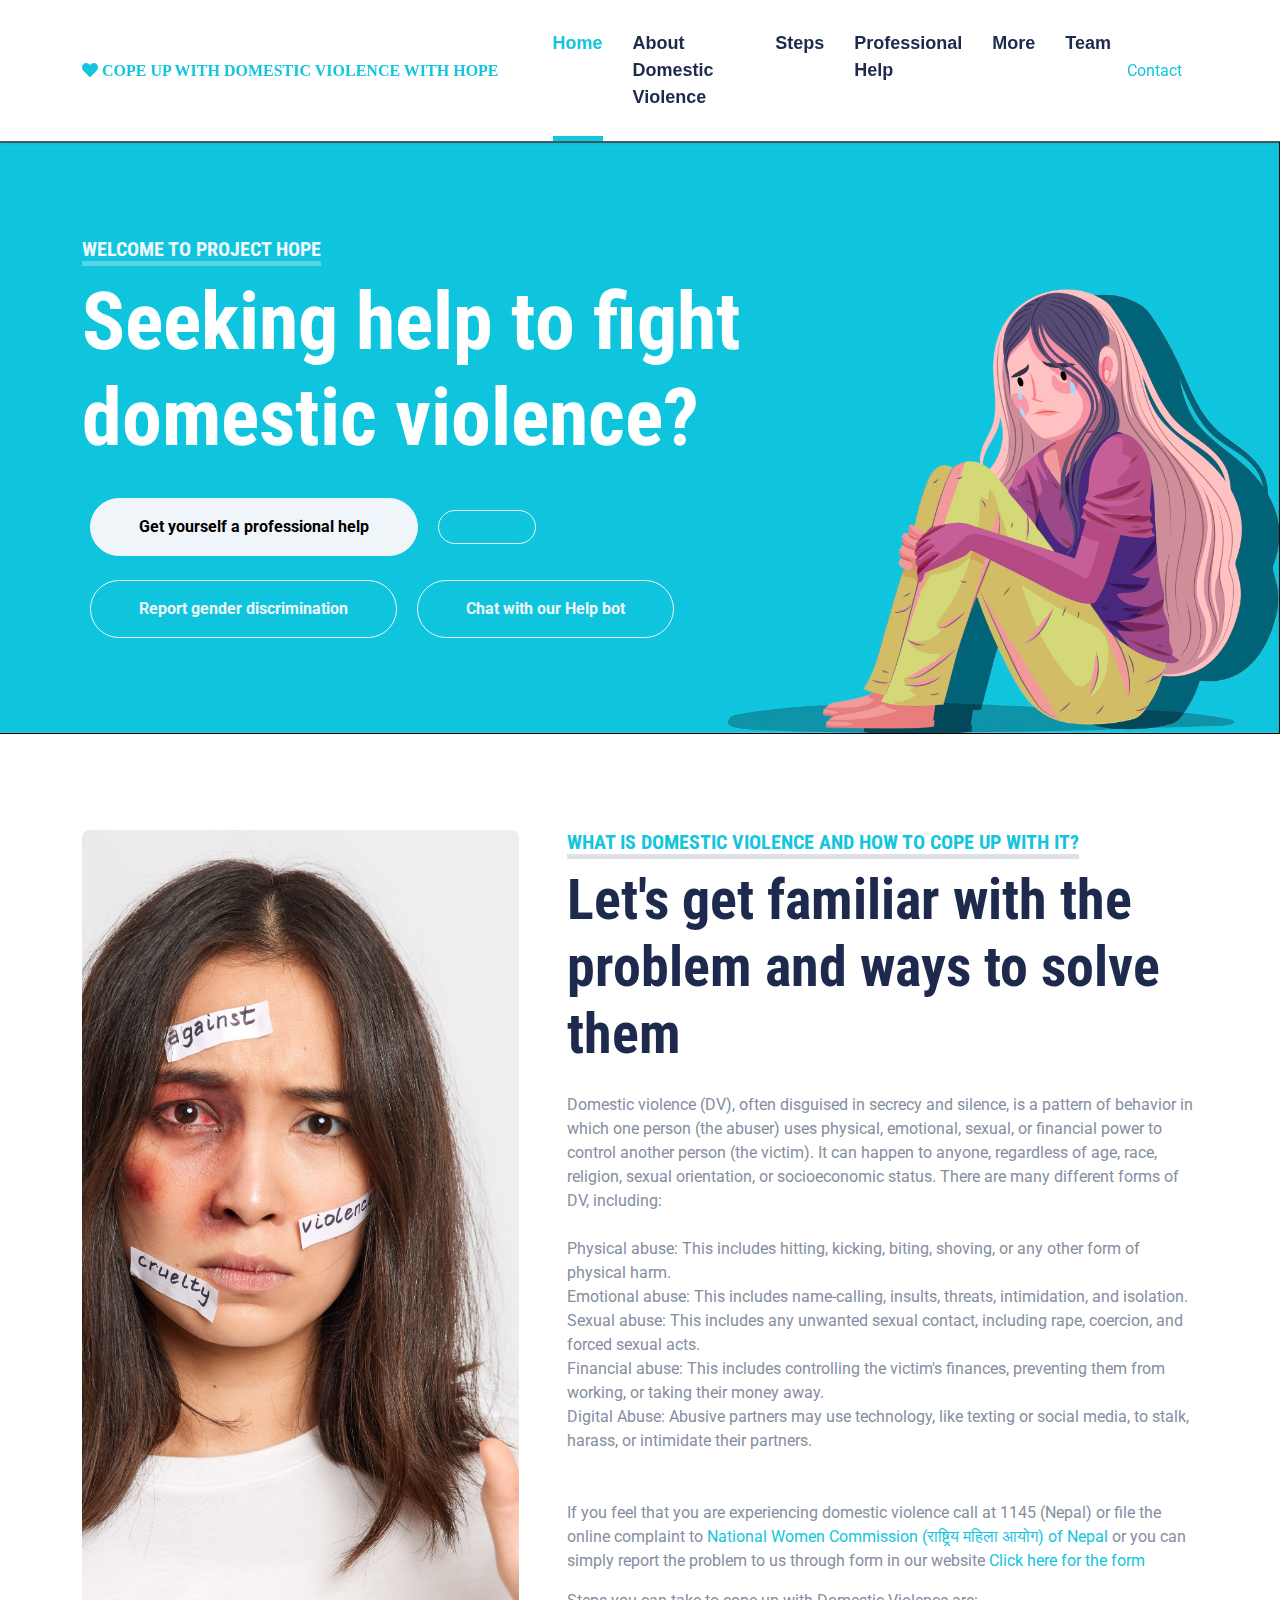
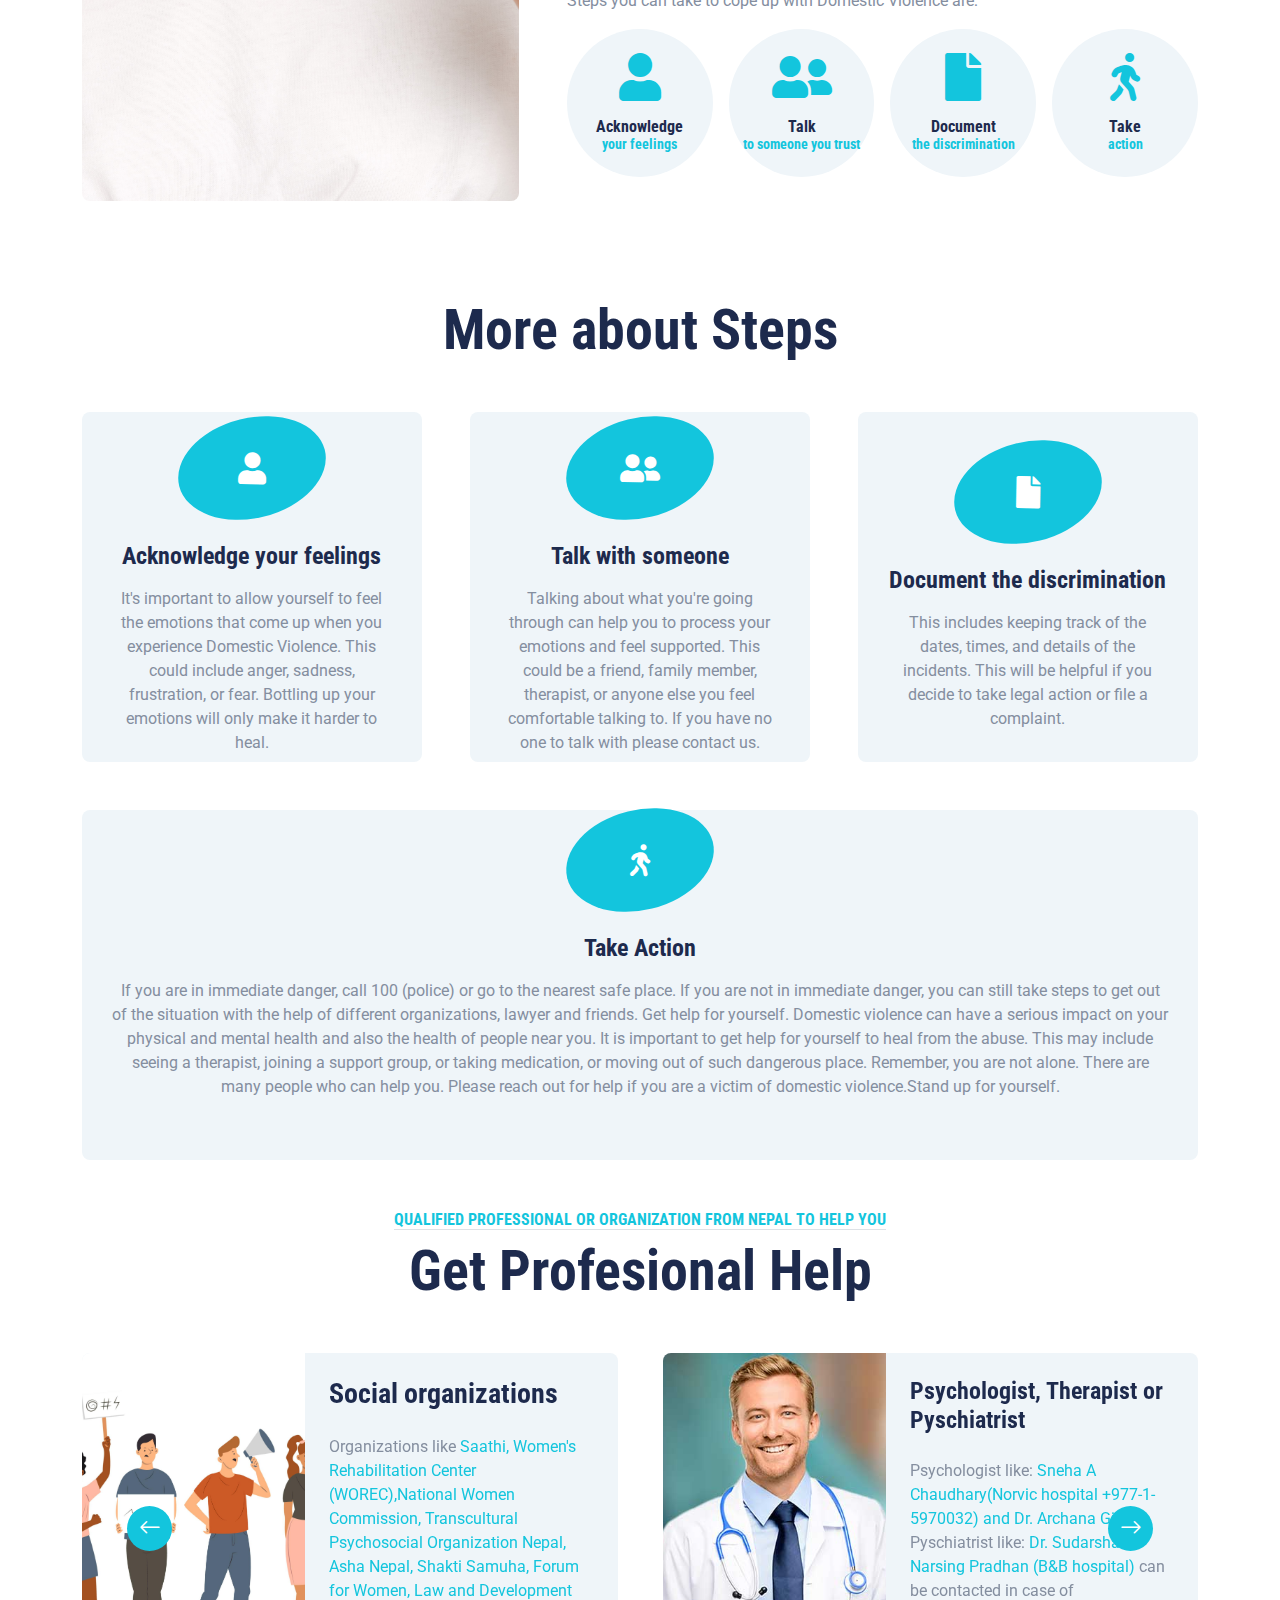
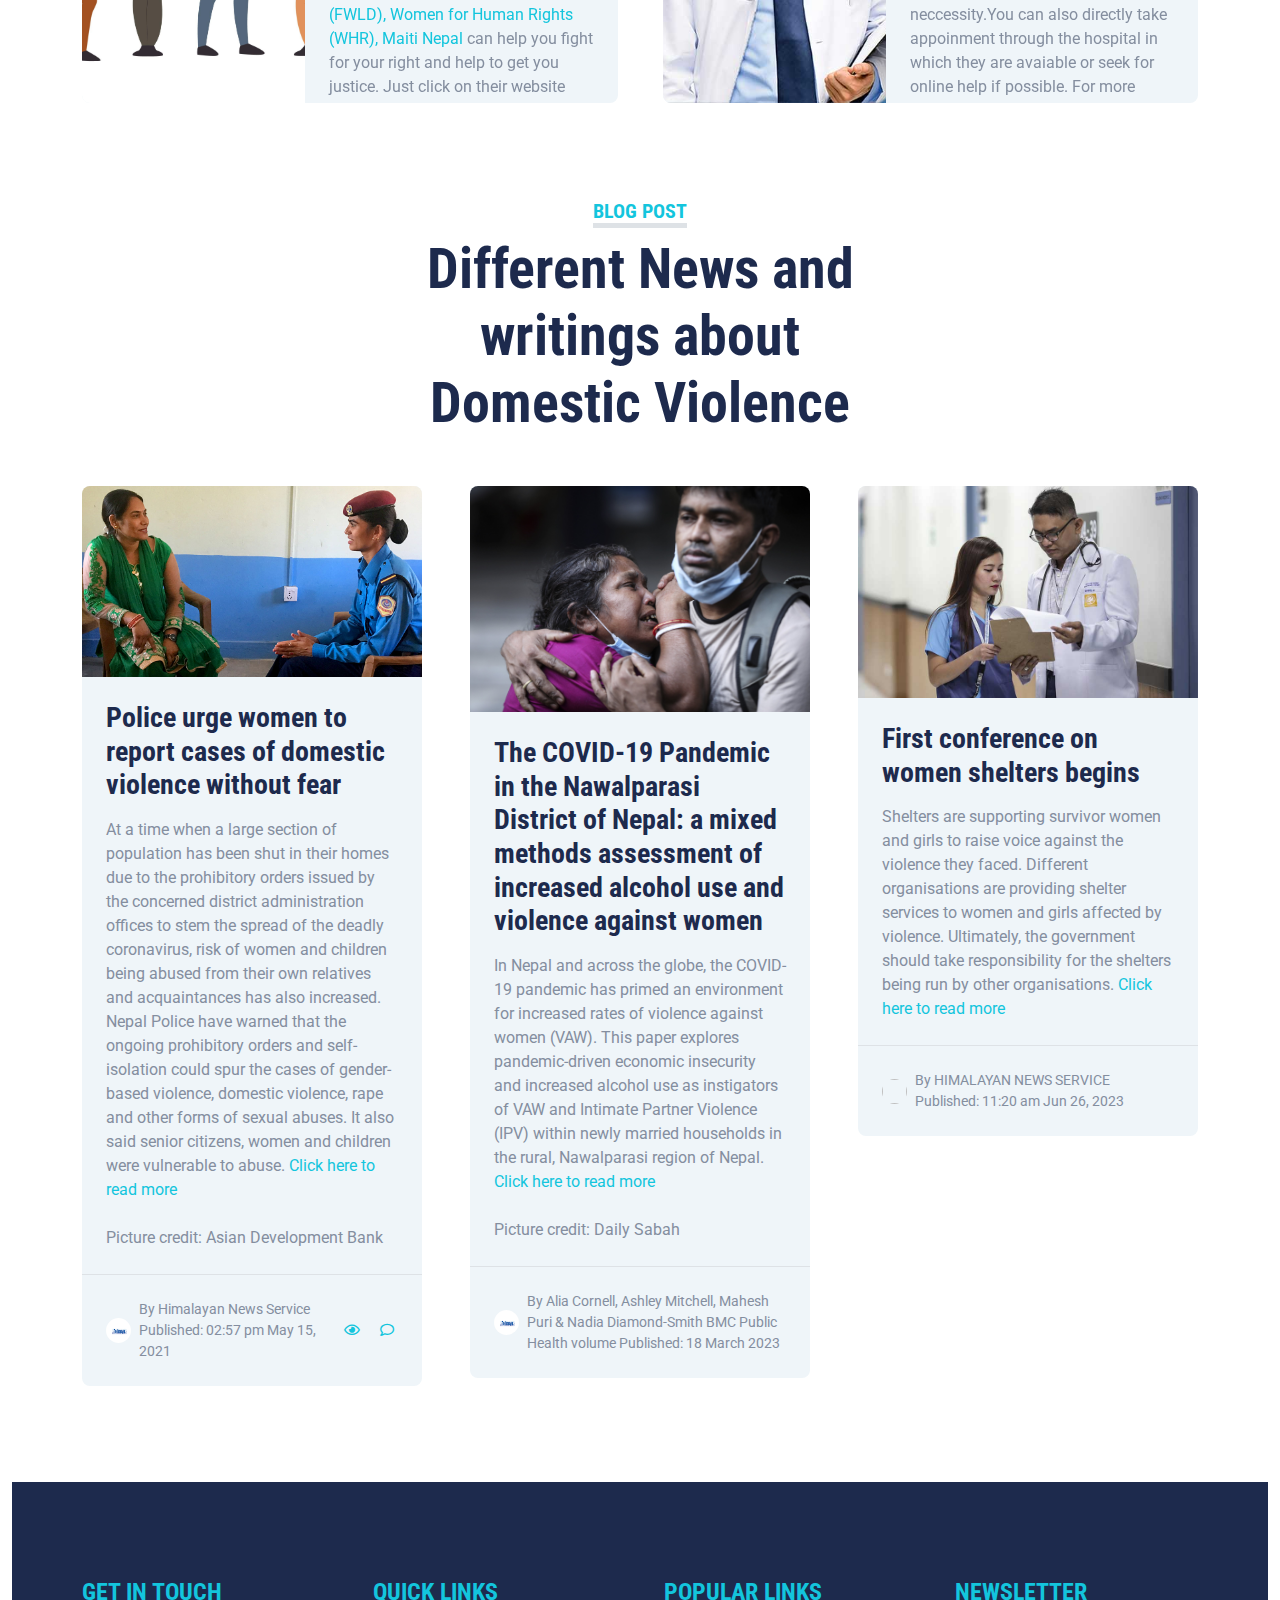
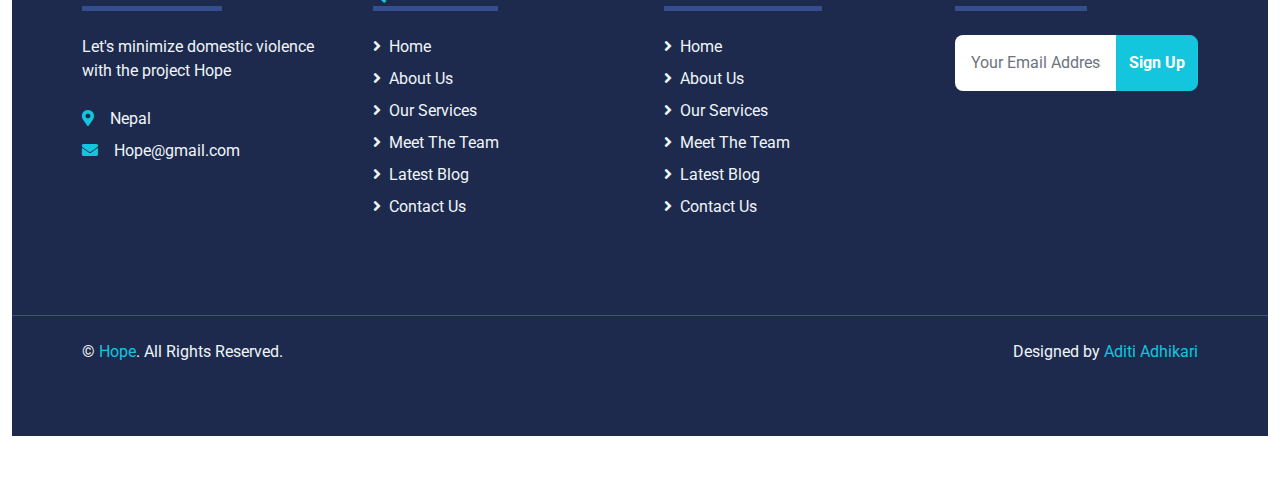
==== index.html @ 217cd5f8 "added" ====
<!DOCTYPE html>
<html lang="en">

<head>
    <meta charset="utf-8">
    <title>Hope Domestic Violence</title>
    <meta content="width=device-width, initial-scale=1.0" name="viewport">
    <meta content="Free HTML Templates" name="keywords">
    <meta content="Free HTML Templates" name="description">

    <!-- Favicon -->
    <link href="img/favicon.ico" rel="icon">

    <!-- Google Web Fonts -->
    <link rel="preconnect" href="https://fonts.gstatic.com">
    <link href="https://fonts.googleapis.com/css2?family=Roboto+Condensed:wght@400;700&family=Roboto:wght@400;700&display=swap" rel="stylesheet">  

    <!-- Icon Font Stylesheet -->
    <link href="https://cdnjs.cloudflare.com/ajax/libs/font-awesome/5.15.0/css/all.min.css" rel="stylesheet">
    <link href="https://cdn.jsdelivr.net/npm/bootstrap-icons@1.4.1/font/bootstrap-icons.css" rel="stylesheet">

    <!-- Libraries Stylesheet -->
    <link href="lib/owlcarousel/assets/owl.carousel.min.css" rel="stylesheet">
    <link href="lib/tempusdominus/css/tempusdominus-bootstrap-4.min.css" rel="stylesheet" />

    <!-- Customized Bootstrap Stylesheet -->
    <link href="css/bootstrap.min.css" rel="stylesheet">

    <!-- Template Stylesheet -->
    <link href="css/style.css" rel="stylesheet">
    
      
       
      
</head>

<body>
    <!-- Topbar Start -->
   
       
    <!-- Topbar End -->


    <!-- Navbar Start -->
    <div class="container-fluid sticky-top bg-white shadow-sm">
        <div class="container">
            <nav class="navbar navbar-expand-lg bg-white navbar-light py-3 py-lg-0">
                <a href="index.html" class="navbar-brand">
                    <h6 class="m-0 text-uppercase text-primary"><i class="fa fa-heart me-2">  Cope up with Domestic Violence with Hope</i></h6>
                </a>
                <button class="navbar-toggler" type="button" data-bs-toggle="collapse" data-bs-target="#navbarCollapse">
                    <span class="navbar-toggler-icon"></span>
                </button>
                <div class="collapse navbar-collapse" id="navbarCollapse">
                    <div class="navbar-nav ms-auto py-0">
                        <a href="index.html" class="nav-item nav-link active">Home</a>
                        <a href="#aboutdomesticviolence" class="nav-item nav-link">About Domestic Violence</a>
                        <a href="#Steps" class="nav-item nav-link">Steps</a>
                        <a href="#professional" class="nav-item nav-link">Professional Help</a>
                        <a href="#more" class="nav-item nav-link">More</a>
                        <a href="about.html" class="nav-item nav-link">Team</a>
                        </div>
                        <a href="contact.html" class="nav-item nav-link">Contact</a>
                    </div>
                </div>
            </nav>
        </div>
    </div>
    <!-- Navbar End -->


    <!-- Hero Start -->
    <div class="container-fluid bg-primary py-5 mb-5 hero-header" >
        <div class="container py-5">
            <div class="row justify-content-start">
                <div class="col-lg-8 text-center text-lg-start">
                    <h5 class="d-inline-block text-primary text-uppercase border-bottom border-5" style="border-color: rgba(256, 256, 256, .3) !important; color:aliceblue !important;">Welcome To Project Hope</h5>
                    <h1 class="display-1 text-white mb-md-4">Seeking help to fight domestic violence?</h1>
                    <div class="pt-2">
                        <a href="#professional" class="btn btn-light rounded-pill py-md-3 px-md-5 mx-2">Get yourself a professional help</a>
                        <a href="" class="btn btn-outline-light rounded-pill py-md-3 px-md-5 mx-2"></a>
                        <br><br>
                        <a href="https://forms.gle/QvnQqCpWoohM95bc9" class="btn btn-outline-light rounded-pill py-md-3 px-md-5 mx-2">Report gender discrimination  </a>
                        <a href="ai bot/ai.html" class="btn btn-outline-light rounded-pill py-md-3 px-md-5 mx-2"> Chat with our Help bot   </a>
                    </div>
                </div>
            </div>
        </div>
    </div>
    <!-- Hero End -->


    <!-- About Start -->
    <div class="container-fluid py-5" id="aboutdomesticviolence">
        <div class="container">
            <div class="row gx-5">
                <div class="col-lg-5 mb-5 mb-lg-0" style="min-height: 500px;">
                    <div class="position-relative h-100">
                        <img class="position-absolute w-100 h-100 rounded" src="img/about.jpg" style="object-fit: cover;">
                    </div>
                </div>
                <div class="col-lg-7">
                    <div class="mb-4">
                        <h5 class="d-inline-block text-primary text-uppercase border-bottom border-5">What is Domestic Violence and how to cope up with it?</h5>
                        <h1 class="display-4">Let's get familiar with the problem and ways to solve them</h1>
                    </div>
                    <p >
                        
Domestic violence (DV), often disguised in secrecy and silence,  is a pattern of behavior in which one person (the abuser) uses physical, emotional, sexual, or financial power to control another person (the victim). It can happen to anyone, regardless of age, race, religion, sexual orientation, or socioeconomic status.

There are many different forms of DV, including:
<br><br>
Physical abuse: This includes hitting, kicking, biting, shoving, or any other form of physical harm.<br>
Emotional abuse: This includes name-calling, insults, threats, intimidation, and isolation.<br>
Sexual abuse: This includes any unwanted sexual contact, including rape, coercion, and forced sexual acts.<br>
Financial abuse: This includes controlling the victim's finances, preventing them from working, or taking their money away.<br>
Digital Abuse: Abusive partners may use technology, like texting or social media, to stalk, harass, or intimidate their partners.<br>
                       <br><br>
                        If you feel that you are experiencing domestic violence call at 1145 (Nepal) or file the online complaint to <a href="http://nwc.gov.np/en/#:~:text=Online%20Complaint,to%20make%20an%20online%20complaint" >National Women Commission (राष्ट्रिय महिला आयोग) of Nepal</a> or you can simply report the problem to us through form in our website<a href="https://forms.gle/3QvZq2YYpcyQpESq6">  Click here for the form </a></p>
                        Steps you can take to cope up with Domestic Violence are: 
                            <div class="row g-3 pt-3" >
                        <div class="col-sm-3 col-6" >
                            <div class="bg-light text-center rounded-circle py-4">
                                <i class="fa fa-user fa-3x text-primary mb-3" aria-hidden="true"></i>
                                <h6 class="mb-0">Acknowledge <small class="d-block text-primary">your feelings</small></h6>
                            </div>
                        </div>
                        <div class="col-sm-3 col-6">
                            <div class="bg-light text-center rounded-circle py-4">
                                <i class="fa fa-3x fa-user-friends text-primary mb-3" ></i>
                                <h6 class="mb-0">Talk <small class="d-block text-primary"> to someone you trust </small></h6>
                            </div>
                        </div>
                        <div class="col-sm-3 col-6">
                            <div class="bg-light text-center rounded-circle py-4">
                                <i class="fa fa-3x fa-file text-primary mb-3"></i>
                                <h6 class="mb-0">Document <small class="d-block text-primary">the discrimination</small></h6>
                            </div>
                        </div>
                        <div class="col-sm-3 col-6">
                            <div class="bg-light text-center rounded-circle py-4">
                                <i class="fa fa-3x fa-walking text-primary mb-3"></i>
                                <h6 class="mb-0">Take <small class="d-block text-primary">action</small></h6>
                            </div>
                           
                        </div>
                        
                        </div>
                        <br>
                       
                    </div>
                </div>
            </div>
        </div>
    </div>
    <!-- About End -->
    

    <!-- Services Start -->
    <div class="container-fluid py-5" id="Steps">
        <div class="container">
            <div class="text-center mx-auto mb-5" style="max-width: 500px;">
                
                <h1 class="display-4">More about Steps</h1>
            </div>
            <div class="row g-5">
                <div class="col-lg-4 col-md-6">
                    <div class="service-item bg-light rounded d-flex flex-column align-items-center justify-content-center text-center">
                        <div class="service-icon mb-4">
                            <i class="fa fa-2x fa-user text-white"></i>
                        </div>
                        <h4 class="mb-3">Acknowledge your feelings</h4>
                        <p class="m-0"> It's important to allow yourself to feel the emotions that come up when you experience Domestic Violence. This could include anger, sadness, frustration, or fear. Bottling up your emotions will only make it harder to heal.</p>
                        
                            
                        </a>
                    </div>
                </div>
                
                <div class="col-lg-4 col-md-6">
                    <div class="service-item bg-light rounded d-flex flex-column align-items-center justify-content-center text-center">
                        <div class="service-icon mb-4">
                            <i class="fa fa-2x fa-user-friends text-white"></i>
                        </div>
                        <h4 class="mb-3">Talk with someone</h4>
                        <p class="m-0">Talking about what you're going through can help you to process your emotions and feel supported. This could be a friend, family member, therapist, or anyone else you feel comfortable talking to. If you have no one to talk with please contact us. </p>
                        
                        
                    </div>
                </div>
                <div class="col-lg-4 col-md-6">
                    <div class="service-item bg-light rounded d-flex flex-column align-items-center justify-content-center text-center">
                        <div class="service-icon mb-4">
                            <i class="fa fa-2x fa-file text-white"></i>
                        </div>
                        <h4 class="mb-3">Document the discrimination</h4>
                        <p class="m-0">This includes keeping track of the dates, times, and details of the incidents. This will be helpful if you decide to take legal action or file a complaint.</p>
                        
                    </div>
                </div>
                <div class>
                    <div class="service-item bg-light rounded d-flex flex-column align-items-center text-center">
                        <div class="service-icon mb-4">
                            <i class="fa fa-2x fa-walking text-white"></i>
                        </div>
                        <h4 class="mb-3">Take Action</h4>
                        
                        <p class="m-0">If you are in immediate danger, call 100 (police) or go to the nearest safe place. If you are not in immediate danger, you can still take steps to get out of the situation with the help of different organizations, lawyer and friends.
                            Get help for yourself. Domestic violence can have a serious impact on your physical and mental health and also the health of people near you. It is important to get help for yourself to heal from the abuse. This may include seeing a therapist, joining a support group, or taking medication, or moving out of such dangerous place.
                            Remember, you are not alone. There are many people who can help you. Please reach out for help if you are a victim of domestic violence.Stand up for yourself. </p>
                        
                        </a>
                    </div>
                </div>
               
           
        </div>
    </div>
    <!-- Services End -->

    <div class="container-fluid py-5" id="professional">
        <div class="container">
            <div class="text-center mx-auto mb-5" style="max-width: 500px;">
                <h6 class="d-inline-block text-primary text-uppercase border-bottom border-7">Qualified Professional or Organization from Nepal to help you</h6>
                <h1 class="display-4">Get Profesional Help</h1>
            </div>
            <div class="owl-carousel team-carousel position-relative">
                <div class="team-item">
                    <div class="row g-0 bg-light rounded overflow-hidden">
                        <div class="col-12 col-sm-5 h-100">
                            <img class="img-fluid h-100" src="img/team-1.jpg" style="object-fit: cover;">
                        </div>
                        <div class="col-12 col-sm-7 h-100 d-flex flex-column">
                            <div class="mt-auto p-4">
                                <h3>Social organizations</h3>
                                <h6 class="fw-normal fst-italic text-primary mb-4"></h6>
                                <p class="m-0">Organizations like <a href="https://saathi.org.np/">Saathi, </a> <a href="https://www.worecnepal.org/">Women's Rehabilitation Center (WOREC),<a href="http://nwc.gov.np/en/">National Women Commission, </a> </a><a href="http://www.tponepal.org/">Transcultural Psychosocial Organization Nepal, </a><a href="https://www.asha-nepal.org/">Asha Nepal, </a><a href="http://shaktisamuha.org.np/">Shakti Samuha, </a> <a href="https://fwld.org">Forum for Women, Law and Development (FWLD), </a><a href="https://www.instagram.com/bdsnepal_/?hl=en">Women for Human Rights (WHR), </a><a href="https://maitinepal.org/">Maiti Nepal</a> can help you fight for your right and help to get you justice. Just click on their website and reach out for the help</p>
                            </div>
                            
                        </div>
                    </div>
                </div>
                <div class="team-item">
                    <div class="row g-0 bg-light rounded overflow-hidden">
                        <div class="col-12 col-sm-5 h-100">
                            <img class="img-fluid h-100" src="img/team-2.jpg" style="object-fit: cover;">
                        </div>
                        <div class="col-12 col-sm-7 h-100 d-flex flex-column">
                            <div class="mt-auto p-4">
                                <h4>Psychologist, Therapist or Pyschiatrist</h4>
                                <h6 class="fw-normal fst-italic text-primary mb-4"></h6>
                                <p class="m-0"> Psychologist like: <a href="https://www.norvichospital.com/news-and-events/blog/best-psychiatrists-in-kathmandu">Sneha A Chaudhary(Norvic hospital +977-1-5970032) and </a><a href="https://www.linkedin.com/in/pratima-tamrakar-b2069b60/">Dr. Archana Giri</a> <br> Pyschiatrist like: <a href="https://www.bbhospital.com.np/HomeUI/Contact"> Dr. Sudarshan Narsing Pradhan (B&B hospital)</a> can be contacted in case of neccessity.You can also directly take appoinment through the hospital in which they are avaiable or seek for online help if possible. For more details about Therapists and Psychologist visit website:<a href="https://yomanepal.com/therapists-psychologist-and-counselors-in-kathmandu/">Yoma Nepal</a> or <a href="https://www.aashanepal.com/Database">Aasha Nepal</a> </p>                                
                                </div>
                                <div class="d-flex mt-auto border-top p-4">
                            </div>
                        </div>
                    </div>
                </div>
                <div class="team-item">
                    <div class="row g-0 bg-light rounded overflow-hidden">
                        <div class="col-12 col-sm-5 h-100">
                            <img class="img-fluid h-100" src="img/team-3.jpg" style="object-fit: cover;">
                        </div>
                        <div class="col-12 col-sm-7 h-100 d-flex flex-column">
                            <div class="mt-auto p-4">
                                <h3>Lawyers</h3>
                                <h6 class="fw-normal fst-italic text-primary mb-4"></h6>
                                <p class="m-0">Strong lawyers like: <a href="https://www.linkedin.com/in/sumanshakya052006/?originalSubdomain=np"> Suman Shakya, </a><a href="https://www.facebook.com/dinesh.tripathi.923/?show_switched_toast=0&show_invite_to_follow=0&show_switched_tooltip=0&show_podcast_settings=0&show_community_review_changes=0&show_community_rollback=0&show_follower_visibility_disclosure=0">Dinesh Tripathi,</a><a href="https://www.facebook.com/shivani.khanal"> Shivani Khanal</a> or Law students like: <a href="https://www.facebook.com/supriya.shrestha.9210256/?show_switched_toast=0&show_invite_to_follow=0&show_switched_tooltip=0&show_podcast_settings=0&show_community_review_changes=0&show_community_rollback=0&show_follower_visibility_disclosure=0"> Supriya Shrestha or </a> <a href="https://www.facebook.com/groups/1758261200887241/user/100035364469006">Dheeraj Pariya</a> can be contacted. <br>Moreover, you can also ask help from facebook group like:<a href="https://www.facebook.com/groups/1758261200887241">Lawyers Online Nepal for Free Legal Advices</a>, <a href="https://www.facebook.com/groups/legalforumnepal"> Lawyers Nepal ( लयर्स नेपाल ) and</a><a href="https://www.facebook.com/LeadershipForumPokhara"> Leadership Forum Pokhara</a></p>
                            </div>
                            
                        </div>
                    </div>
                </div>
            </div>
        </div>
    </div>
    <!-- Team End -->








    <!-- Blog Start -->
    <div class="container-fluid py-5" id="more">
        <div class="container">
            <div class="text-center mx-auto mb-5" style="max-width: 500px;">
                <h5 class="d-inline-block text-primary text-uppercase border-bottom border-5">Blog Post</h5>
                <h1 class="display-4">Different News and writings about Domestic Violence</h1>
            </div>
            <div class="row g-5">
                <div class="col-xl-4 col-lg-6">
                    <div class="bg-light rounded overflow-hidden">
                        <img class="img-fluid w-100" src="img/blog-1.jpg" alt="">
                        <div class="p-4">
                            <a class="h3 d-block mb-3" href="https://thehimalayantimes.com/nepal/police-urge-women-to-report-cases-of-domestic-violence-without-fear">Police urge women to report cases of domestic violence without fear</a>
                            <p class="m-0">At a time when a large section of population has been shut in their homes due to the prohibitory orders issued by the concerned district administration offices to stem the spread of the deadly coronavirus, risk of women and children being abused from their own relatives and acquaintances has also increased. Nepal Police have warned that the ongoing prohibitory orders and self-isolation could spur the cases of gender-based violence, domestic violence, rape and other forms of sexual abuses. It also said senior citizens, women and children were vulnerable to abuse.<a href="https://thehimalayantimes.com/nepal/police-urge-women-to-report-cases-of-domestic-violence-without-fear"> Click here to read more</a></p>
                       <br>
                            <p class="m-0">Picture credit: Asian Development Bank</p>
                        </div>
                        <div class="d-flex justify-content-between border-top p-4">
                            <div class="d-flex align-items-center">
                                <img class="rounded-circle me-2" src="img/user.jpg" width="25" height="25" alt="">
                                <small>By Himalayan News Service
                                    Published: 02:57 pm May 15, 2021</small>
                            </div>
                            <div class="d-flex align-items-center">
                                <small class="ms-3"><i class="far fa-eye text-primary me-1"></i></small>
                                <small class="ms-3"><i class="far fa-comment text-primary me-1"></i></small>
                            </div>
                        </div>
                    </div>
                </div>
                <div class="col-xl-4 col-lg-6">
                    <div class="bg-light rounded overflow-hidden">
                        <img class="img-fluid w-100" src="img/blog-2.jpg" alt="">
                        <div class="p-4">
                            <a class="h3 d-block mb-3" href="https://bmcpublichealth.biomedcentral.com/articles/10.1186/s12889-023-14997-1">The COVID-19 Pandemic in the Nawalparasi District of Nepal: a mixed methods assessment of increased alcohol use and violence against women</a>
                            <p class="m-0">In Nepal and across the globe, the COVID-19 pandemic has primed an environment for increased rates of violence against women (VAW). This paper explores pandemic-driven economic insecurity and increased alcohol use as instigators of VAW and Intimate Partner Violence (IPV) within newly married households in the rural, Nawalparasi region of Nepal. <a href="https://bmcpublichealth.biomedcentral.com/articles/10.1186/s12889-023-14997-1">Click here to read more</a> <br><br> Picture credit: Daily Sabah</p>
                        </div>
                        <div class="d-flex justify-content-between border-top p-4">
                            <div class="d-flex align-items-center">
                                <img class="rounded-circle me-2" src="img/user.jpg" width="25" height="25" alt="">
                                <small> By Alia Cornell, Ashley Mitchell, Mahesh Puri & Nadia Diamond-Smith BMC Public Health volume Published: 18 March 2023
                                </small>
                            </div>
                            
                        </div>
                    </div>
                </div>
                <div class="col-xl-4 col-lg-6">
                    <div class="bg-light rounded overflow-hidden">
                        <img class="img-fluid w-100" src="img/blog-3.jpg" alt="">
                        <div class="p-4">
                            <a class="h3 d-block mb-3" href="https://thehimalayantimes.com/kathmandu/first-conference-on-women-shelters-begins">First conference on women shelters begins</a>
                            <p class="m-0">Shelters are supporting survivor women and girls to raise voice against the violence they faced. Different organisations are providing shelter services to women and girls affected by violence. Ultimately, the government should take responsibility for the shelters being run by other organisations.<a href="https://thehimalayantimes.com/kathmandu/first-conference-on-women-shelters-begins"> Click here to read more</a></p>
                        </div>
                        <div class="d-flex justify-content-between border-top p-4">
                            <div class="d-flex align-items-center">
                                <img class="rounded-circle me-2"  width="25" height="25" alt="">
                                <small>By HIMALAYAN NEWS SERVICE
                                    Published: 11:20 am Jun 26, 2023</small>
                            </div>
                           
                        </div>
                    </div>
                </div>
            </div>
        </div>
        </div>



   
   


    
    

    <!-- Footer Start -->
    <div class="container-fluid bg-dark text-light mt-5 py-5" >
        <div class="container py-5" style="background-color:7978ff;">
            <div class="row g-5">
                <div class="col-lg-3 col-md-6">
                    <h4 class="d-inline-block text-primary text-uppercase border-bottom border-5 border-secondary mb-4">Get In Touch</h4>
                    <p class="mb-4">Let's minimize domestic violence with the project Hope</p>
                    <p class="mb-2"><i class="fa fa-map-marker-alt text-primary me-3"></i>Nepal</p>
                    <p class="mb-2"><i class="fa fa-envelope text-primary me-3"></i>Hope@gmail.com</p>
                    
                </div>
                <div class="col-lg-3 col-md-6">
                    <h4 class="d-inline-block text-primary text-uppercase border-bottom border-5 border-secondary mb-4">Quick Links</h4>
                    <div class="d-flex flex-column justify-content-start">
                        <a class="text-light mb-2" href="#"><i class="fa fa-angle-right me-2"></i>Home</a>
                        <a class="text-light mb-2" href="#"><i class="fa fa-angle-right me-2"></i>About Us</a>
                        <a class="text-light mb-2" href="#"><i class="fa fa-angle-right me-2"></i>Our Services</a>
                        <a class="text-light mb-2" href="#"><i class="fa fa-angle-right me-2"></i>Meet The Team</a>
                        <a class="text-light mb-2" href="#"><i class="fa fa-angle-right me-2"></i>Latest Blog</a>
                        <a class="text-light" href="#"><i class="fa fa-angle-right me-2"></i>Contact Us</a>
                    </div>
                </div>
                <div class="col-lg-3 col-md-6">
                    <h4 class="d-inline-block text-primary text-uppercase border-bottom border-5 border-secondary mb-4">Popular Links</h4>
                    <div class="d-flex flex-column justify-content-start">
                        <a class="text-light mb-2" href="#"><i class="fa fa-angle-right me-2"></i>Home</a>
                        <a class="text-light mb-2" href="#"><i class="fa fa-angle-right me-2"></i>About Us</a>
                        <a class="text-light mb-2" href="#"><i class="fa fa-angle-right me-2"></i>Our Services</a>
                        <a class="text-light mb-2" href="#"><i class="fa fa-angle-right me-2"></i>Meet The Team</a>
                        <a class="text-light mb-2" href="#"><i class="fa fa-angle-right me-2"></i>Latest Blog</a>
                        <a class="text-light" href="#"><i class="fa fa-angle-right me-2"></i>Contact Us</a>
                    </div>
                </div>
                <div class="col-lg-3 col-md-6" >
                    <h4 class="d-inline-block text-primary text-uppercase border-bottom border-5 border-secondary mb-4">Newsletter</h4>
                    <form action="">
                        <div class="input-group">
                            <input type="text" class="form-control p-3 border-0" placeholder="Your Email Address">
                            <button class="btn btn-primary">Sign Up</button>
                        </div>
                    </form>
                    
                </div>
            </div>
        </div>
    </div>
    <div class="container-fluid bg-dark text-light border-top border-secondary py-4">
        <div class="container"  style="background-color: 7978ff;">
            <div class="row g-5">
                <div class="col-md-6 text-center text-md-start">
                    <p class="mb-md-0">&copy; <a class="text-primary" href="#">Hope</a>. All Rights Reserved.</p>
                </div>
                <div class="col-md-6 text-center text-md-end">
                    <p class="mb-0">Designed by  <a class="text-primary" href="adhikariaditi.com.np">Aditi Adhikari</p>
                </div>
            </div>
        </div>
    </div>
    <!-- Footer End -->


    <!-- Back to Top -->
    <a href="#" class="btn btn-lg btn-primary btn-lg-square back-to-top"><i class="bi bi-arrow-up"></i></a>


    <!-- JavaScript Libraries -->
    <script src="https://code.jquery.com/jquery-3.4.1.min.js"></script>
    <script src="https://cdn.jsdelivr.net/npm/bootstrap@5.0.0/dist/js/bootstrap.bundle.min.js"></script>
    <script src="lib/easing/easing.min.js"></script>
    <script src="lib/waypoints/waypoints.min.js"></script>
    <script src="lib/owlcarousel/owl.carousel.min.js"></script>
    <script src="lib/tempusdominus/js/moment.min.js"></script>
    <script src="lib/tempusdominus/js/moment-timezone.min.js"></script>
    <script src="lib/tempusdominus/js/tempusdominus-bootstrap-4.min.js"></script>

    <!-- Template Javascript -->
    <script src="js/main.js"></script>
</body>

</html>
---- css/style.css ----
/********** Template CSS **********/
:root {
    --primary: #13C5DD;
    --secondary: #354F8E;
    --light: #EFF5F9;
    --dark: #1D2A4D;
}

.btn {
    font-weight: 700;
    transition: .5s;
}

.btn:hover {
    -webkit-box-shadow: 0 8px 6px -6px #555555;
    -moz-box-shadow: 0 8px 6px -6px #555555;
    box-shadow: 0 8px 6px -6px #555555;
}

.btn-primary {
    color: #FFFFFF;
}

.btn-square {
    width: 36px;
    height: 36px;
}


.btn-sm-square {
    width: 28px;
    height: 28px;
}

.btn-lg-square {
    width: 46px;
    height: 46px;
}

.btn-square,
.btn-sm-square,
.btn-lg-square {
    padding-left: 0;
    padding-right: 0;
    text-align: center;
}


.back-to-top {
    position: fixed;
    display: none;
    right: 30px;
    bottom: 0;
    border-radius: 50% 50% 0 0;
    z-index: 99;
}

.navbar-light .navbar-nav .nav-link {
    font-family: 'Jost', sans-serif;
    position: relative;
    margin-left: 30px;
    padding: 30px 0;
    font-size: 18px;
    font-weight: 700;
    color: var(--dark);
    outline: none;
    transition: .5s;
}

.navbar-light .navbar-nav .nav-link:hover,
.navbar-light .navbar-nav .nav-link.active {
    color: var(--primary);
}

@media (min-width: 992px) {
    .navbar-light .navbar-nav .nav-link::before {
        position: absolute;
        content: "";
        width: 0;
        height: 5px;
        bottom: 0;
        left: 50%;
        background: var(--primary);
        transition: .5s;
    }

    .navbar-light .navbar-nav .nav-link:hover::before,
    .navbar-light .navbar-nav .nav-link.active::before {
        width: 100%;
        left: 0;
    }
}

@media (max-width: 991.98px) {
    .navbar-light .navbar-nav .nav-link  {
        margin-left: 0;
        padding: 10px 0;
    }
}

.hero-header {
    background: url(../img/hero.jpg) top right no-repeat;
    background-size: cover;
}

.service-item {
    position: relative;
    height: 350px;
    padding: 0 30px;
    transition: .5s;
}
.service-item1{
    position:center;
    height: 350px;
    padding: 0 30px;
    transition: .5s;
}


.service-item .service-icon {
    width: 150px;
    height: 100px;
    display: flex;
    align-items: center;
    justify-content: center;
    background: var(--primary);
    border-radius: 50%;
    transform: rotate(-14deg);
}

.service-item .service-icon i {
    transform: rotate(15deg);
}

.service-item a.btn {
    position: absolute;
    width: 60px;
    bottom: -48px;
    left: 50%;
    margin-left: -30px;
    opacity: 0;
}

.service-item:hover a.btn {
    bottom: -24px;
    opacity: 1;
}

.price-carousel::after {
    position: absolute;
    content: "";
    width: 100%;
    height: 50%;
    bottom: 0;
    left: 0;
    background: var(--primary);
    border-radius: 8px 8px 50% 50%;
    z-index: -1;
}

.price-carousel .owl-nav {
    margin-top: 35px;
    width: 100%;
    text-align: center;
    display: flex;
    justify-content: center;
}

.price-carousel .owl-nav .owl-prev,
.price-carousel .owl-nav .owl-next{
    position: relative;
    margin: 0 5px;
    width: 45px;
    height: 45px;
    display: flex;
    align-items: center;
    justify-content: center;
    color: var(--primary);
    background: #FFFFFF;
    font-size: 22px;
    border-radius: 45px;
    transition: .5s;
}

.price-carousel .owl-nav .owl-prev:hover,
.price-carousel .owl-nav .owl-next:hover {
    color: var(--dark);
}

@media (min-width: 576px) {
    .team-item .row {
        height: 350px;
    }
}

.team-carousel .owl-nav {
    position: absolute;
    padding: 0 45px;
    width: 100%;
    height: 45px;
    top: calc(50% - 22.5px);
    left: 0;
    display: flex;
    justify-content: space-between;
}

.team-carousel .owl-nav .owl-prev,
.team-carousel .owl-nav .owl-next {
    position: relative;
    width: 45px;
    height: 45px;
    display: flex;
    align-items: center;
    justify-content: center;
    color: #FFFFFF;
    background: var(--primary);
    border-radius: 45px;
    font-size: 22px;
    transition: .5s;
}

.team-carousel .owl-nav .owl-prev:hover,
.team-carousel .owl-nav .owl-next:hover {
    background: var(--dark);
}

.testimonial-carousel .owl-dots {
    margin-top: 15px;
    display: flex;
    align-items: center;
    justify-content: center;
}

.testimonial-carousel .owl-dot {
    position: relative;
    display: inline-block;
    margin: 0 5px;
    width: 20px;
    height: 20px;
    background: var(--light);
    border: 2px solid var(--primary);
    border-radius: 20px;
    transition: .5s;
}

.testimonial-carousel .owl-dot.active {
    width: 40px;
    height: 40px;
    background: var(--primary);
}

.testimonial-carousel .owl-item img {
    width: 150px;
    height: 150px;
}
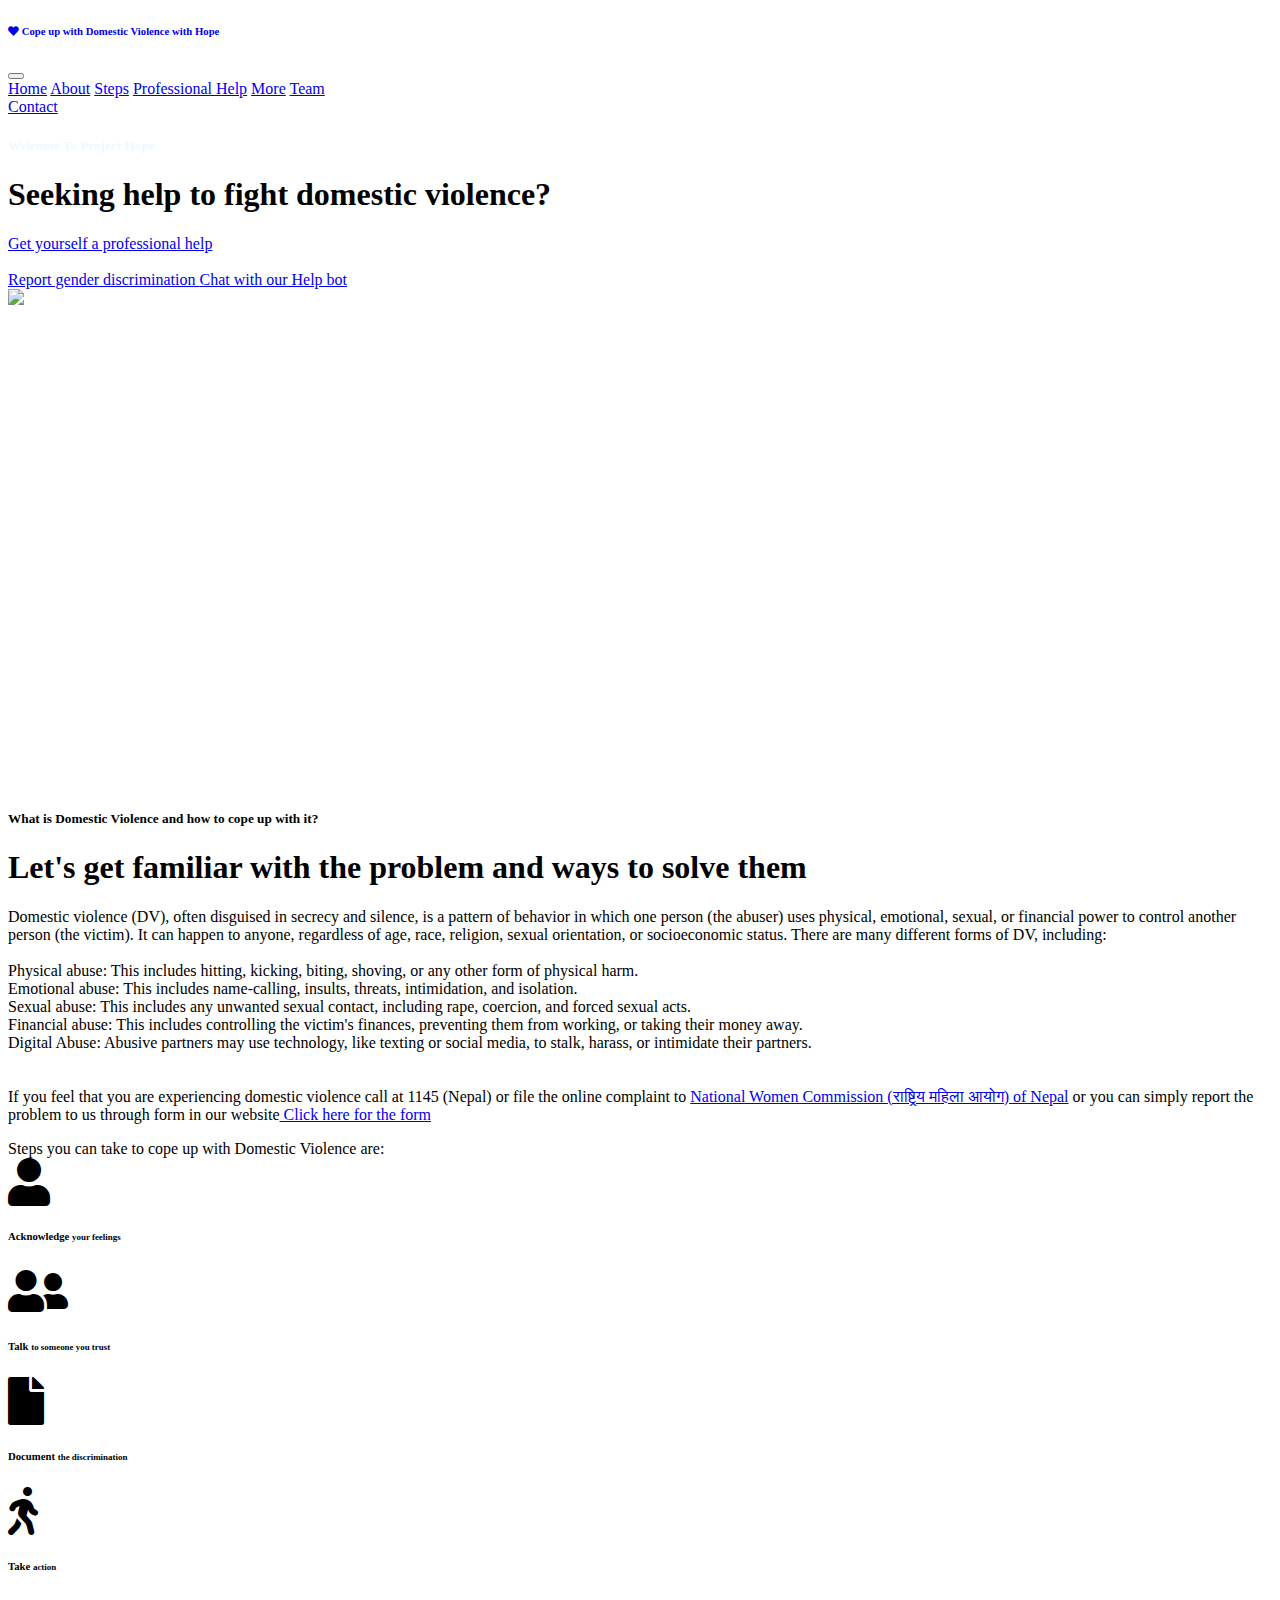
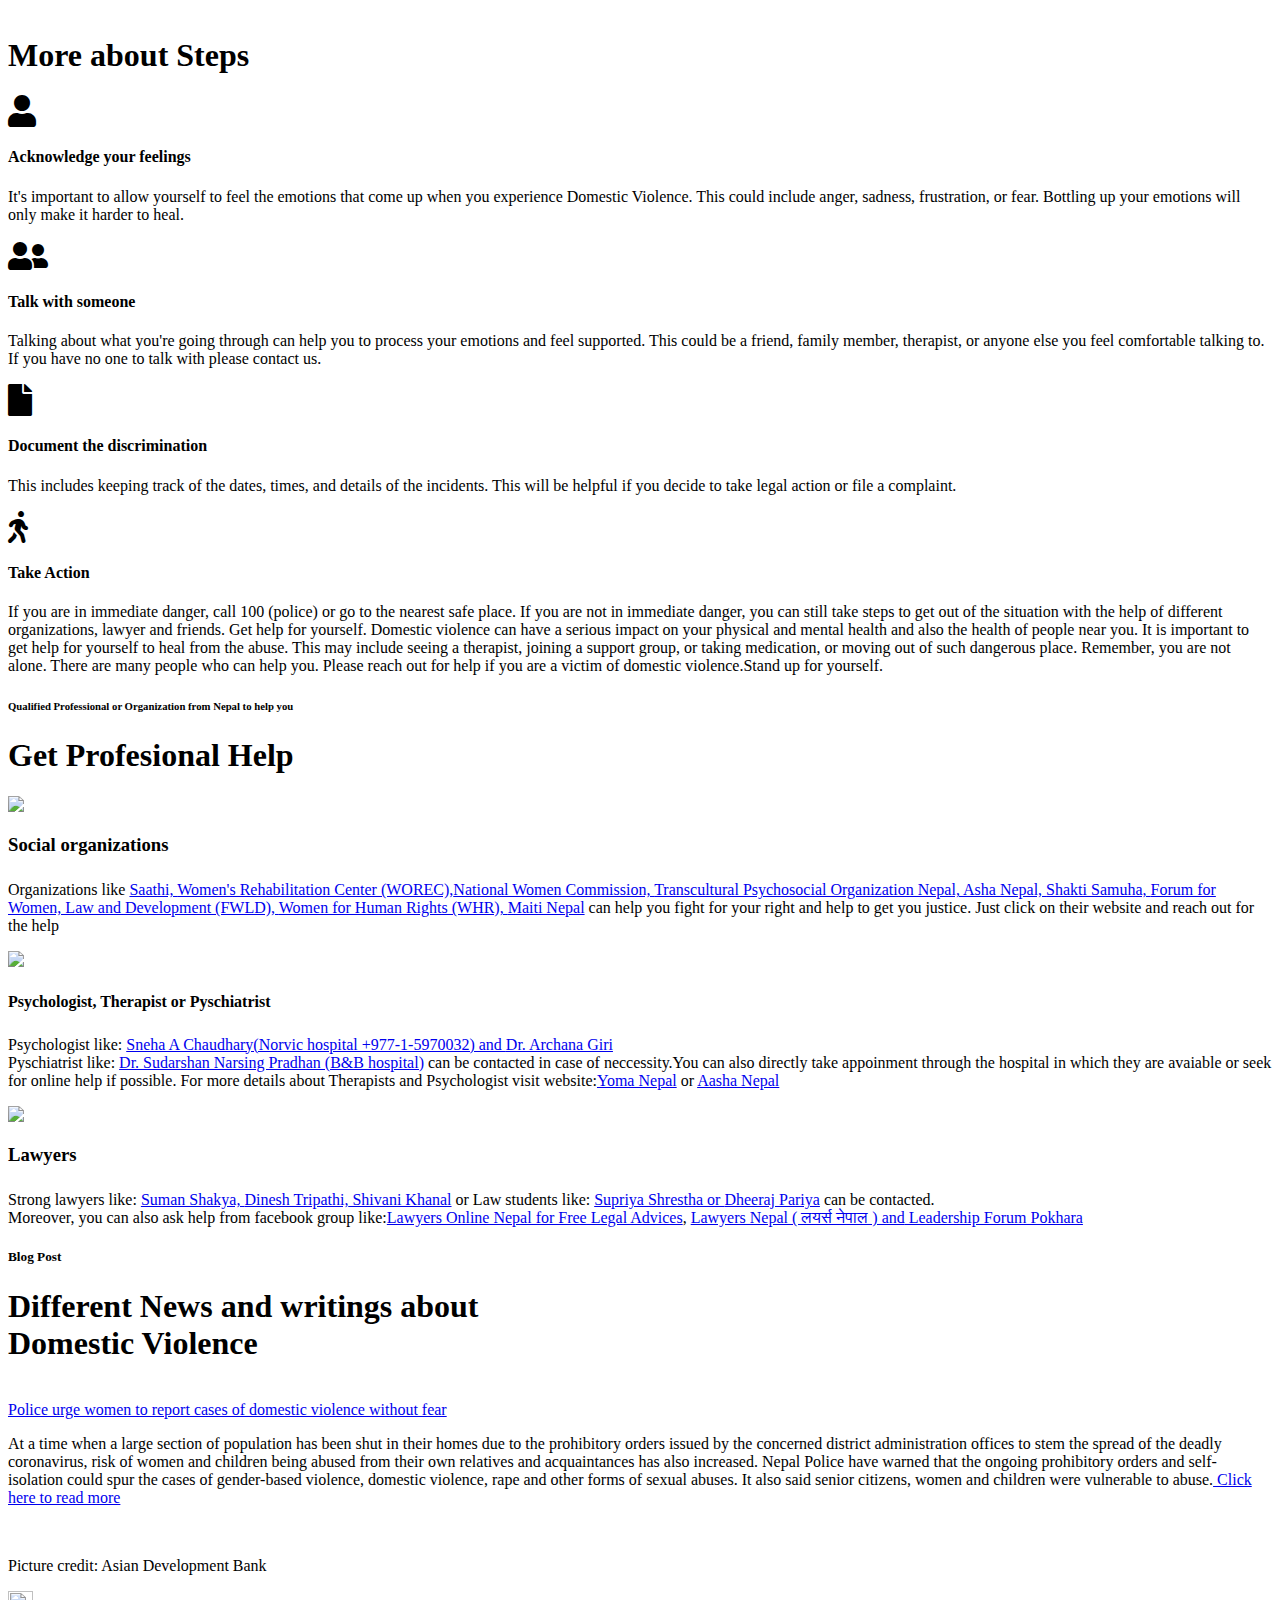
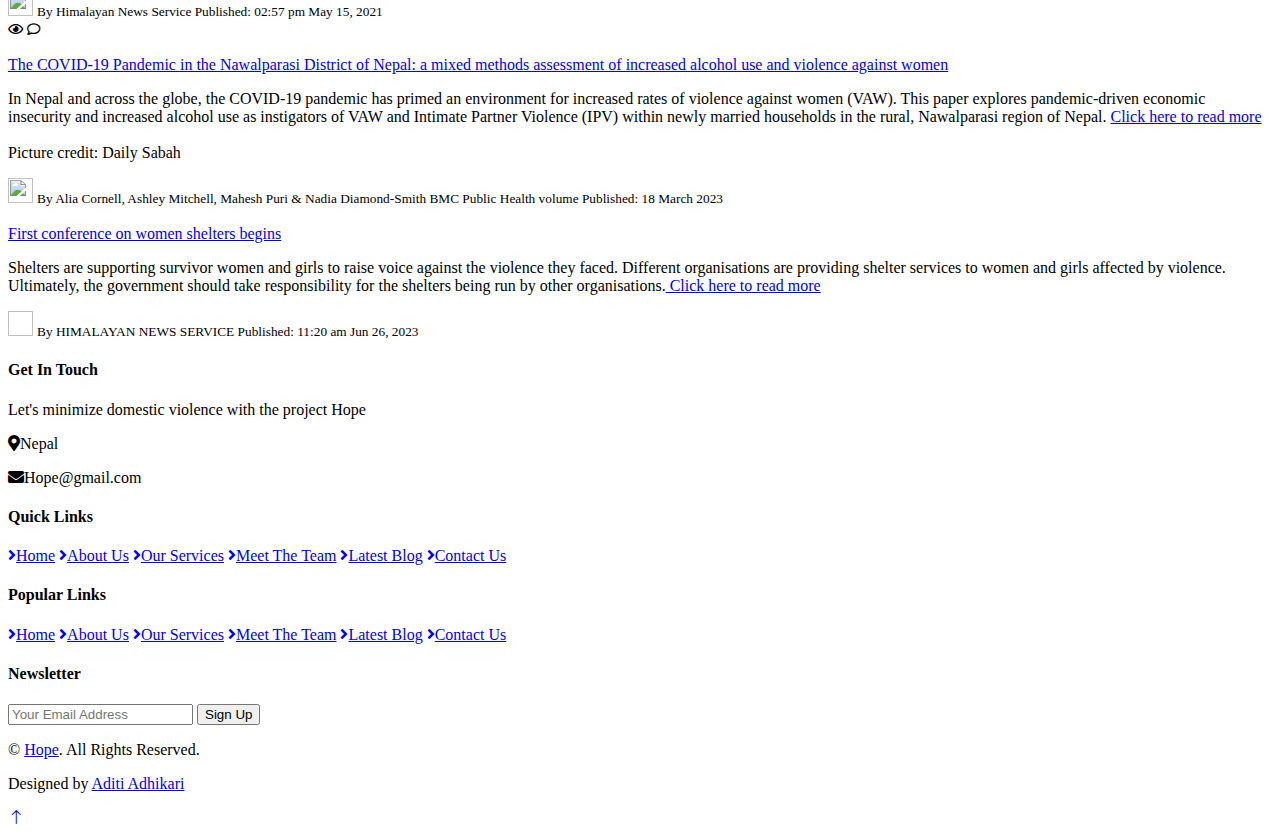
==== commit 1a3b480c: "Merge branch 'main' of https://github.com/AditiAdhikari05/hope" ====
--- a/index.html
+++ b/index.html
@@ -54,7 +54,7 @@
                 <div class="collapse navbar-collapse" id="navbarCollapse">
                     <div class="navbar-nav ms-auto py-0">
                         <a href="index.html" class="nav-item nav-link active">Home</a>
-                        <a href="#aboutdomesticviolence" class="nav-item nav-link">About Domestic Violence</a>
+                        <a href="#aboutdomesticviolence" class="nav-item nav-link">About</a>
                         <a href="#Steps" class="nav-item nav-link">Steps</a>
                         <a href="#professional" class="nav-item nav-link">Professional Help</a>
                         <a href="#more" class="nav-item nav-link">More</a>
@@ -439,4 +439,4 @@
     <script src="js/main.js"></script>
 </body>
 
-</html>+</html>
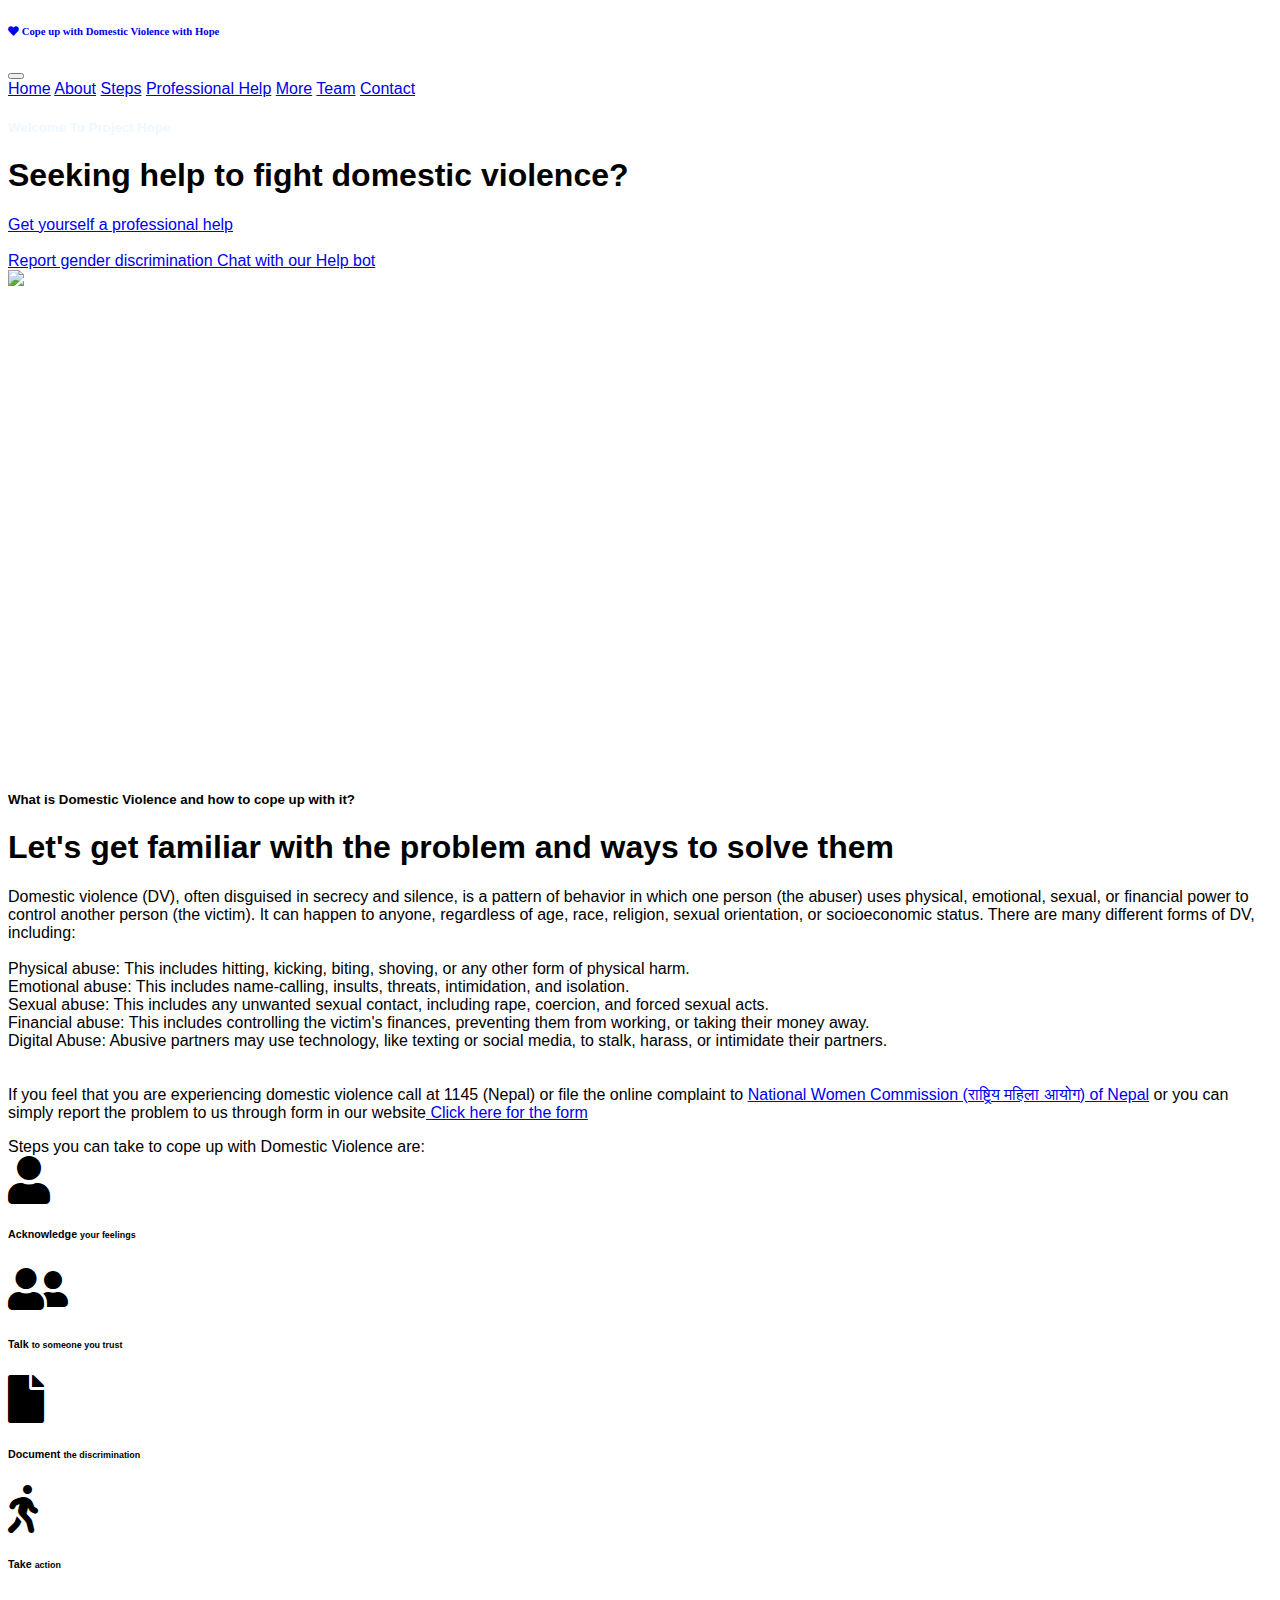
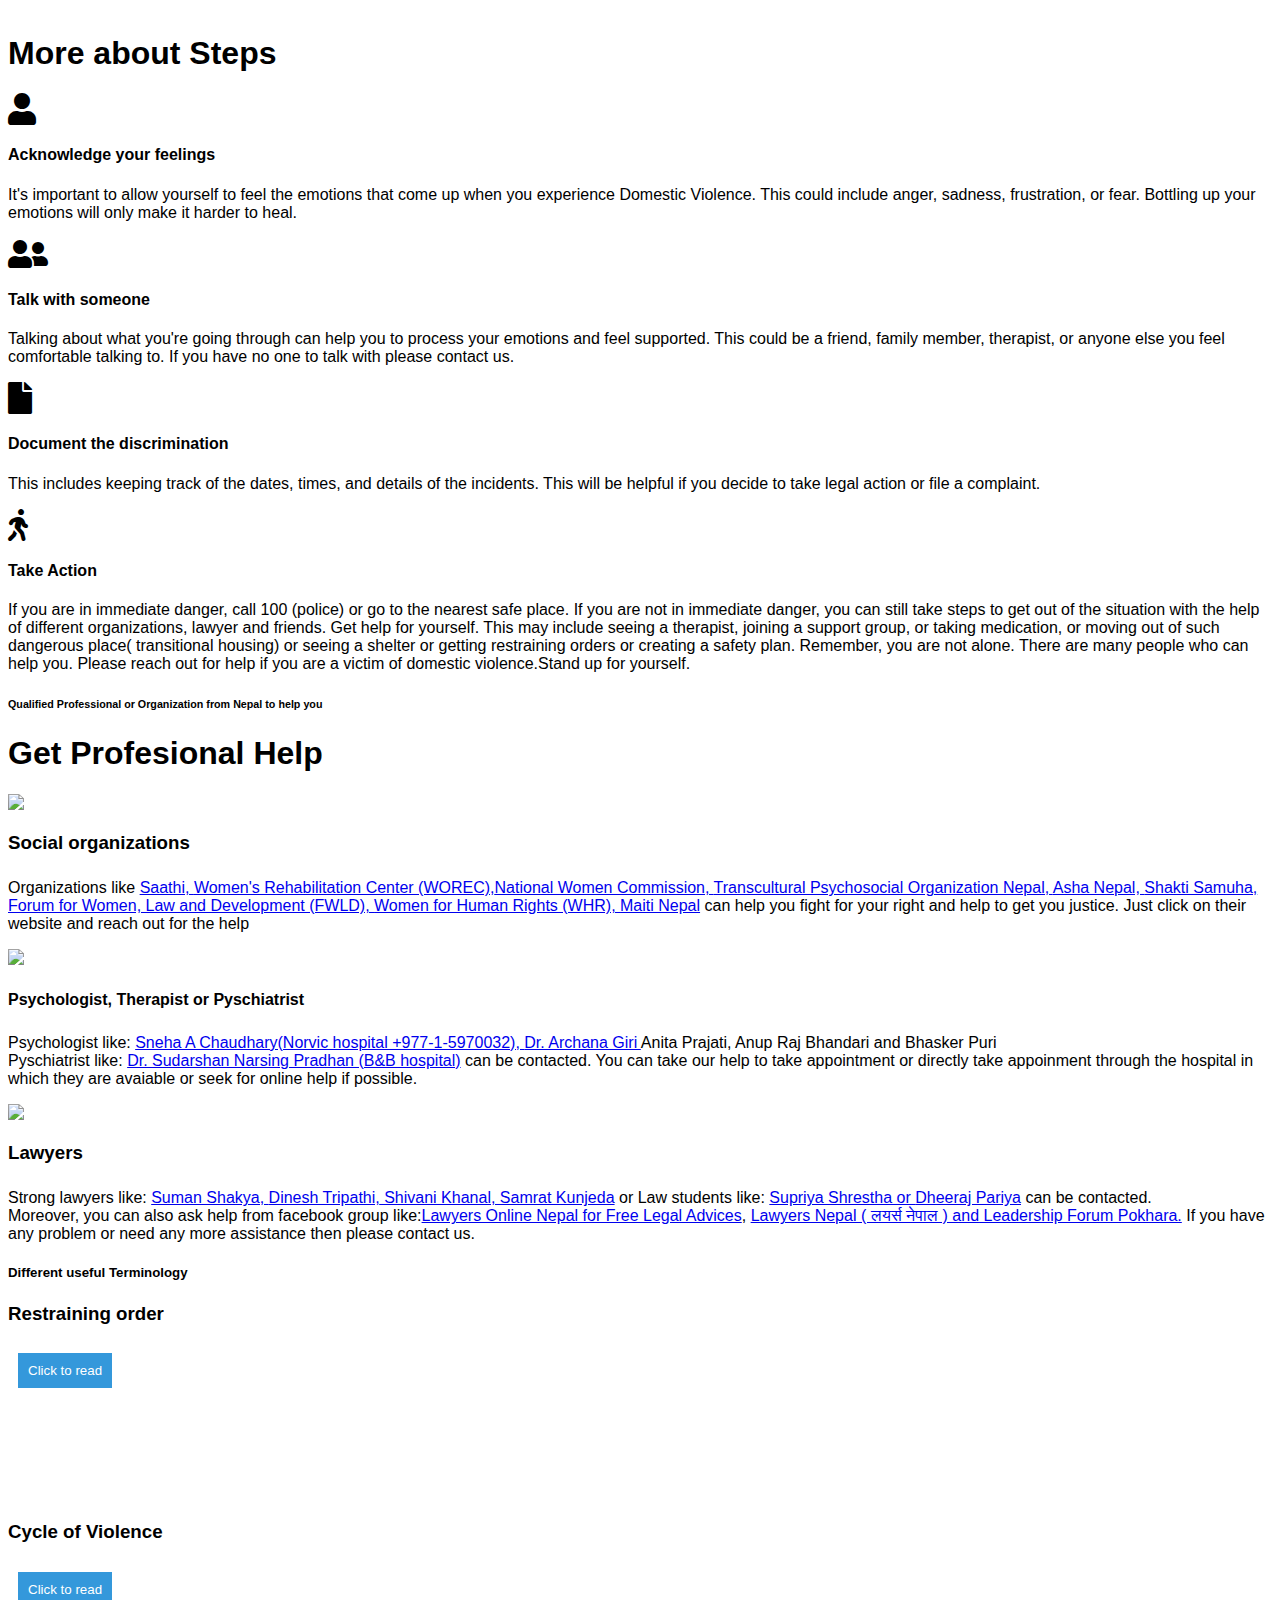
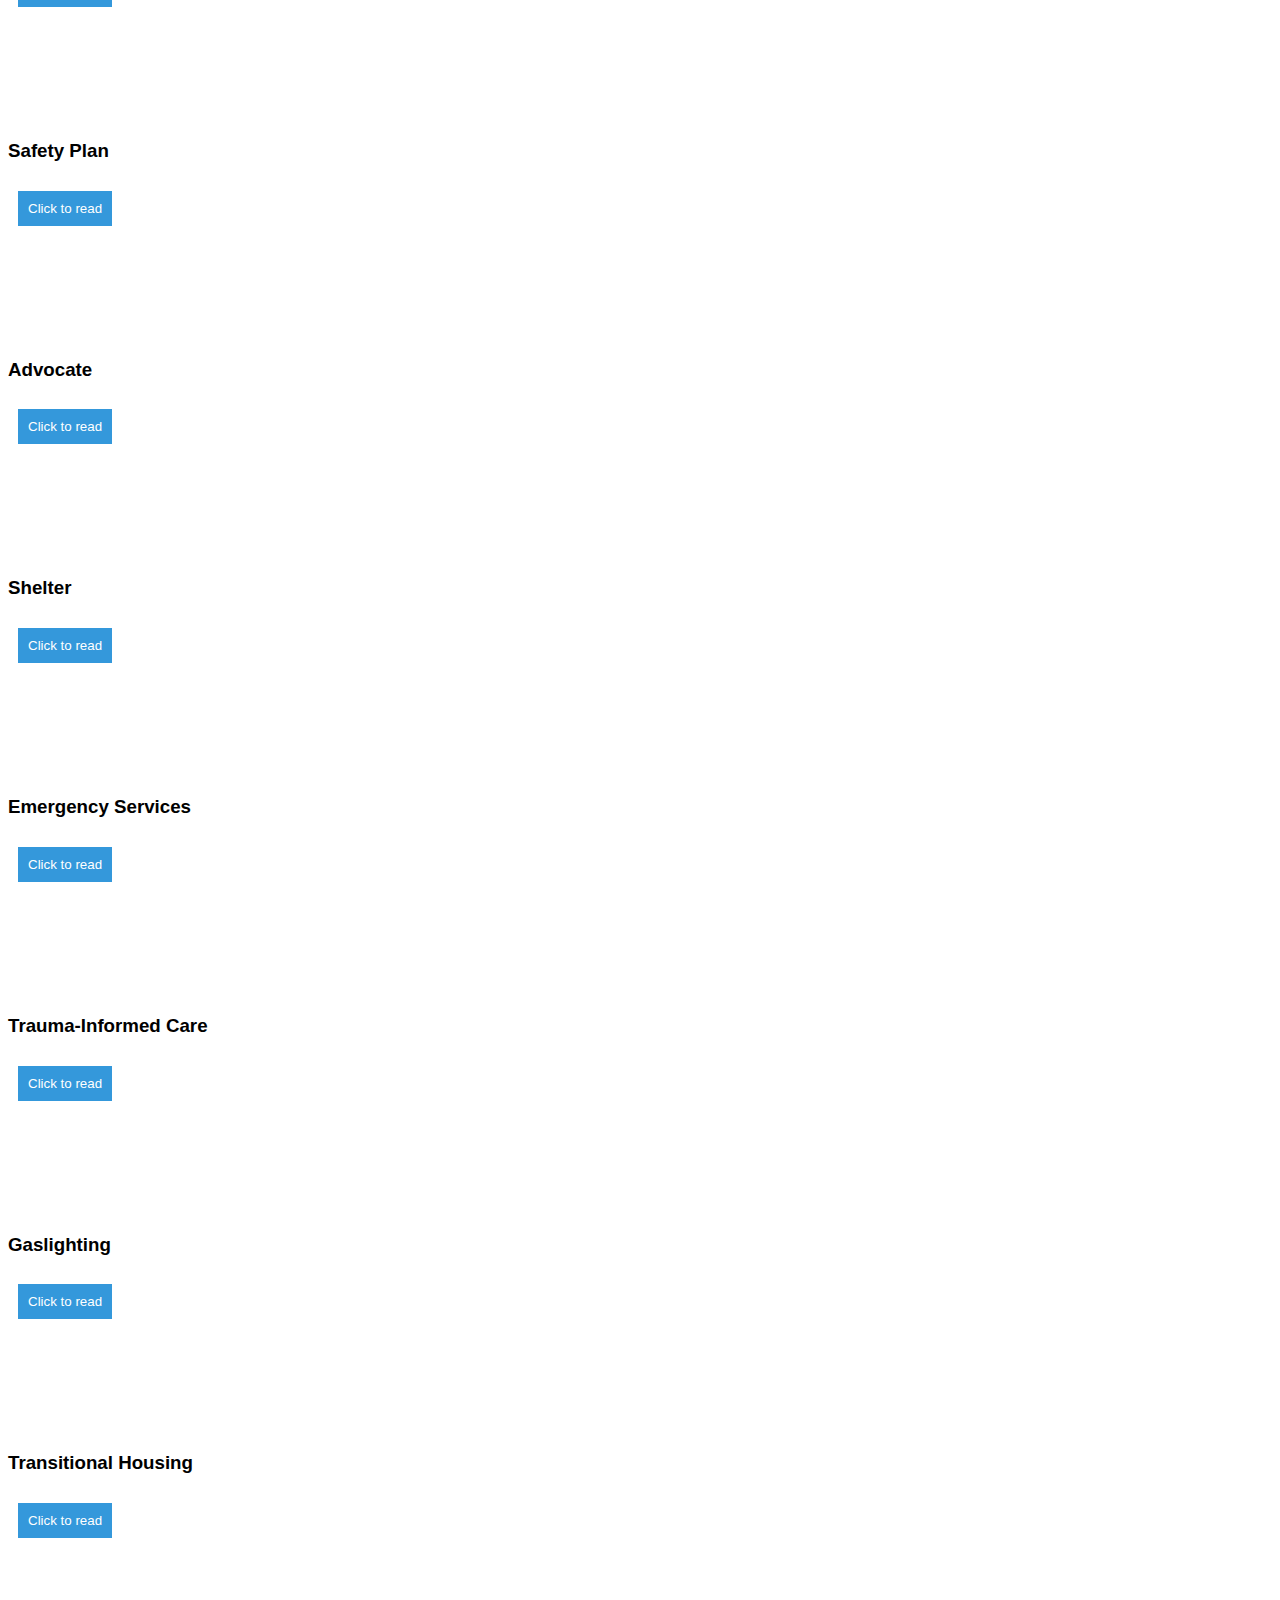
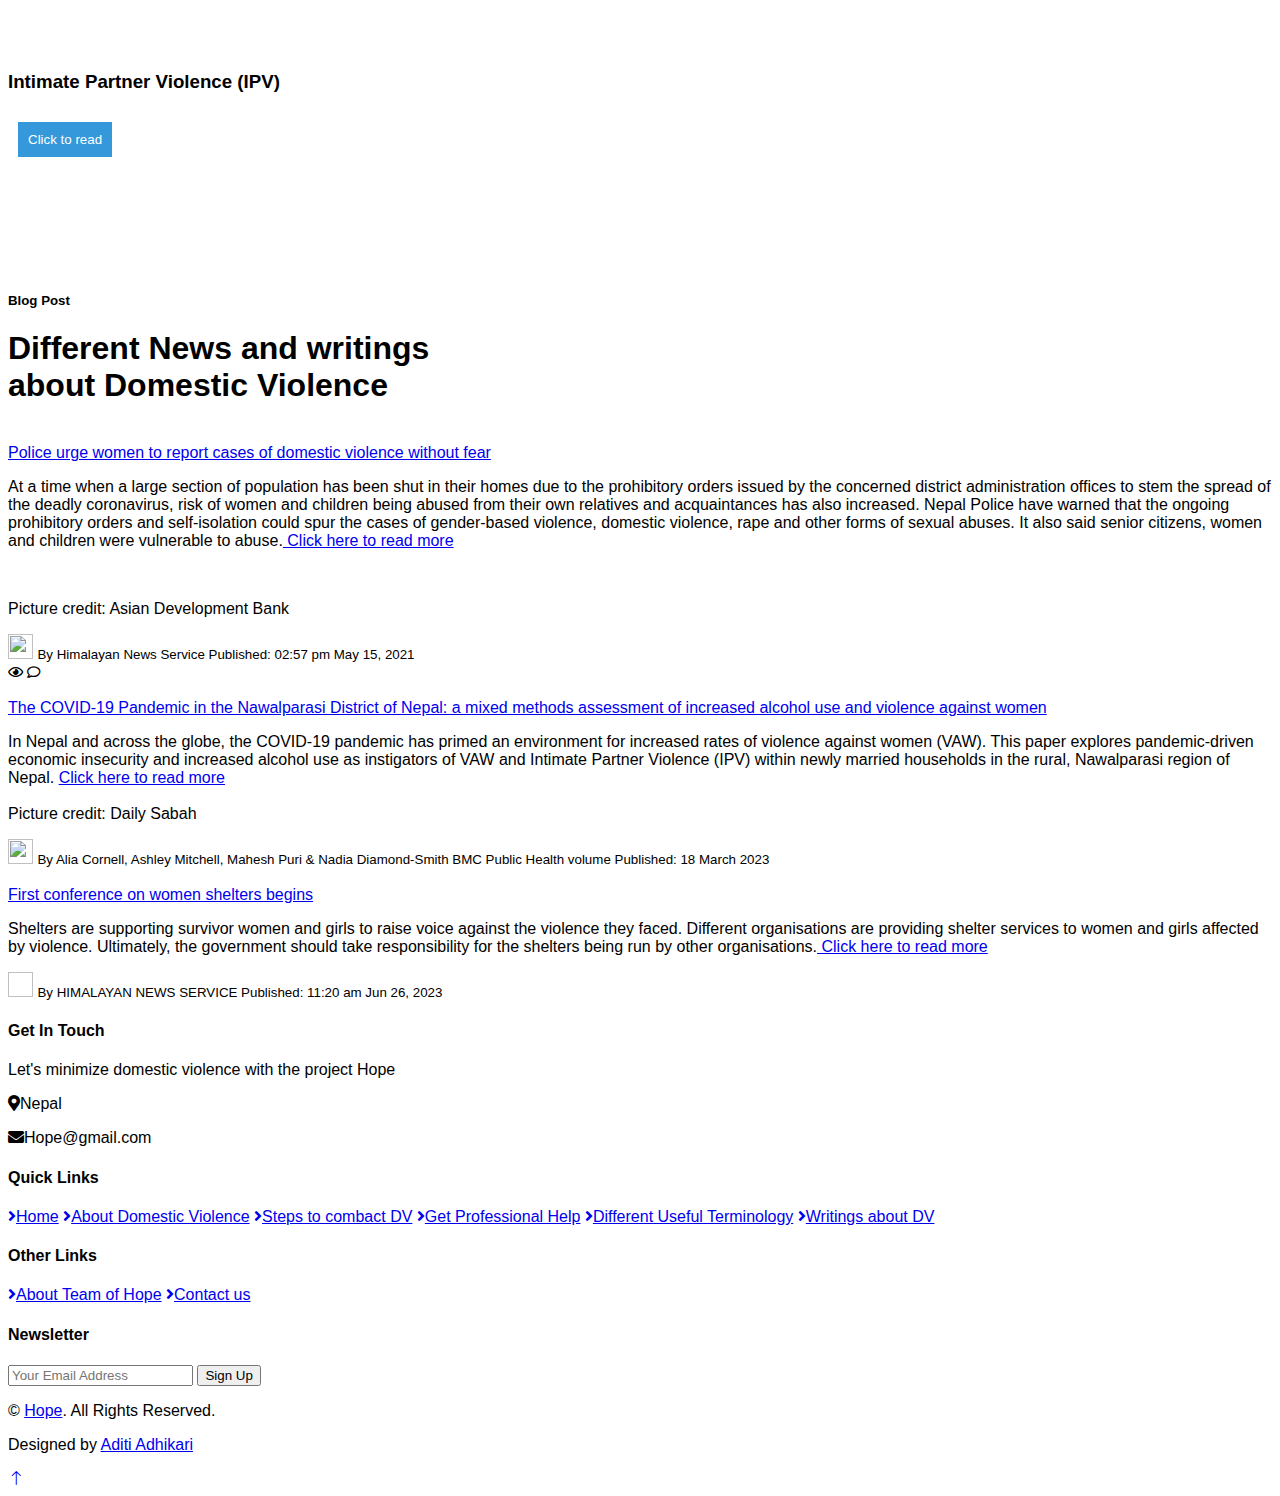
==== commit 39ed0fa5: "changed" ====
--- a/index.html
+++ b/index.html
@@ -3,7 +3,7 @@
 
 <head>
     <meta charset="utf-8">
-    <title>Hope Domestic Violence</title>
+    <title>Hope Domestic Violence Help</title>
     <meta content="width=device-width, initial-scale=1.0" name="viewport">
     <meta content="Free HTML Templates" name="keywords">
     <meta content="Free HTML Templates" name="description">
@@ -29,7 +29,60 @@
     <!-- Template Stylesheet -->
     <link href="css/style.css" rel="stylesheet">
     
-      
+    <meta charset="UTF-8">
+    <meta name="viewport" content="width=device-width, initial-scale=1.0">
+    
+    <style>
+        /* Style for the pop-up message */
+        body {
+    font-family: Arial, sans-serif;
+}
+
+.popup-button {
+    margin: 10px;
+    padding: 10px;
+    background-color: #3498db;
+    color: #fff;
+    border: none;
+    cursor: pointer;
+}
+
+.popup-overlay {
+    display: none;
+    position: fixed;
+    top: 0;
+    left: 0;
+    width: 100%;
+    height: 100%;
+    background: rgba(0, 0, 0, 0.5);
+    align-items: center;
+    justify-content: center;
+}
+
+.popup-content {
+    background: #fff;
+    padding: 20px;
+    border-radius: 30px;
+    box-shadow: 0px 0px 10px rgba(0, 0, 0, 0.5);
+    max-width: 80%;
+    overflow: auto;
+}
+
+.scrollable-content {
+    max-height: 700px; /* Adjust the maximum height as needed */
+    overflow: auto;
+}
+
+.close-button {
+    margin-top: 10px;
+    padding: 5px 10px;
+    background-color: #e74c3c;
+    color: #fff;
+    border: none;
+    cursor: pointer;
+}
+
+    </style>
        
       
 </head>
@@ -59,7 +112,7 @@
                         <a href="#professional" class="nav-item nav-link">Professional Help</a>
                         <a href="#more" class="nav-item nav-link">More</a>
                         <a href="about.html" class="nav-item nav-link">Team</a>
-                        </div>
+                        
                         <a href="contact.html" class="nav-item nav-link">Contact</a>
                     </div>
                 </div>
@@ -153,7 +206,9 @@
             </div>
         </div>
     </div>
+    
     <!-- About End -->
+    
     
 
     <!-- Services Start -->
@@ -206,7 +261,7 @@
                         <h4 class="mb-3">Take Action</h4>
                         
                         <p class="m-0">If you are in immediate danger, call 100 (police) or go to the nearest safe place. If you are not in immediate danger, you can still take steps to get out of the situation with the help of different organizations, lawyer and friends.
-                            Get help for yourself. Domestic violence can have a serious impact on your physical and mental health and also the health of people near you. It is important to get help for yourself to heal from the abuse. This may include seeing a therapist, joining a support group, or taking medication, or moving out of such dangerous place.
+                            Get help for yourself. This may include seeing a therapist, joining a support group, or taking medication, or moving out of such dangerous place( transitional housing) or seeing a shelter or getting restraining orders or creating a safety plan.
                             Remember, you are not alone. There are many people who can help you. Please reach out for help if you are a victim of domestic violence.Stand up for yourself. </p>
                         
                         </a>
@@ -217,10 +272,11 @@
         </div>
     </div>
     <!-- Services End -->
+    
 
     <div class="container-fluid py-5" id="professional">
         <div class="container">
-            <div class="text-center mx-auto mb-5" style="max-width: 500px;">
+            <div class="text-center mx-auto mb-5" style="max-width: 800px;">
                 <h6 class="d-inline-block text-primary text-uppercase border-bottom border-7">Qualified Professional or Organization from Nepal to help you</h6>
                 <h1 class="display-4">Get Profesional Help</h1>
             </div>
@@ -249,7 +305,7 @@
                             <div class="mt-auto p-4">
                                 <h4>Psychologist, Therapist or Pyschiatrist</h4>
                                 <h6 class="fw-normal fst-italic text-primary mb-4"></h6>
-                                <p class="m-0"> Psychologist like: <a href="https://www.norvichospital.com/news-and-events/blog/best-psychiatrists-in-kathmandu">Sneha A Chaudhary(Norvic hospital +977-1-5970032) and </a><a href="https://www.linkedin.com/in/pratima-tamrakar-b2069b60/">Dr. Archana Giri</a> <br> Pyschiatrist like: <a href="https://www.bbhospital.com.np/HomeUI/Contact"> Dr. Sudarshan Narsing Pradhan (B&B hospital)</a> can be contacted in case of neccessity.You can also directly take appoinment through the hospital in which they are avaiable or seek for online help if possible. For more details about Therapists and Psychologist visit website:<a href="https://yomanepal.com/therapists-psychologist-and-counselors-in-kathmandu/">Yoma Nepal</a> or <a href="https://www.aashanepal.com/Database">Aasha Nepal</a> </p>                                
+                                <p class="m-0"> Psychologist like: <a href="https://www.norvichospital.com/news-and-events/blog/best-psychiatrists-in-kathmandu">Sneha A Chaudhary(Norvic hospital +977-1-5970032), </a><a href="https://www.linkedin.com/in/pratima-tamrakar-b2069b60/">Dr. Archana Giri </a> Anita Prajati, Anup Raj Bhandari and Bhasker Puri <br> Pyschiatrist like: <a href="https://www.bbhospital.com.np/HomeUI/Contact"> Dr. Sudarshan Narsing Pradhan (B&B hospital)</a> can be contacted. You can take our help to take appointment or directly take appoinment through the hospital in which they are avaiable or seek for online help if possible.                                 
                                 </div>
                                 <div class="d-flex mt-auto border-top p-4">
                             </div>
@@ -265,7 +321,7 @@
                             <div class="mt-auto p-4">
                                 <h3>Lawyers</h3>
                                 <h6 class="fw-normal fst-italic text-primary mb-4"></h6>
-                                <p class="m-0">Strong lawyers like: <a href="https://www.linkedin.com/in/sumanshakya052006/?originalSubdomain=np"> Suman Shakya, </a><a href="https://www.facebook.com/dinesh.tripathi.923/?show_switched_toast=0&show_invite_to_follow=0&show_switched_tooltip=0&show_podcast_settings=0&show_community_review_changes=0&show_community_rollback=0&show_follower_visibility_disclosure=0">Dinesh Tripathi,</a><a href="https://www.facebook.com/shivani.khanal"> Shivani Khanal</a> or Law students like: <a href="https://www.facebook.com/supriya.shrestha.9210256/?show_switched_toast=0&show_invite_to_follow=0&show_switched_tooltip=0&show_podcast_settings=0&show_community_review_changes=0&show_community_rollback=0&show_follower_visibility_disclosure=0"> Supriya Shrestha or </a> <a href="https://www.facebook.com/groups/1758261200887241/user/100035364469006">Dheeraj Pariya</a> can be contacted. <br>Moreover, you can also ask help from facebook group like:<a href="https://www.facebook.com/groups/1758261200887241">Lawyers Online Nepal for Free Legal Advices</a>, <a href="https://www.facebook.com/groups/legalforumnepal"> Lawyers Nepal ( लयर्स नेपाल ) and</a><a href="https://www.facebook.com/LeadershipForumPokhara"> Leadership Forum Pokhara</a></p>
+                                <p class="m-0">Strong lawyers like: <a href="https://www.linkedin.com/in/sumanshakya052006/?originalSubdomain=np"> Suman Shakya, </a><a href="https://www.facebook.com/dinesh.tripathi.923/?show_switched_toast=0&show_invite_to_follow=0&show_switched_tooltip=0&show_podcast_settings=0&show_community_review_changes=0&show_community_rollback=0&show_follower_visibility_disclosure=0">Dinesh Tripathi,</a><a href="https://www.facebook.com/shivani.khanal"> Shivani Khanal, Samrat Kunjeda</a> or Law students like: <a href="https://www.facebook.com/supriya.shrestha.9210256/?show_switched_toast=0&show_invite_to_follow=0&show_switched_tooltip=0&show_podcast_settings=0&show_community_review_changes=0&show_community_rollback=0&show_follower_visibility_disclosure=0"> Supriya Shrestha or </a> <a href="https://www.facebook.com/groups/1758261200887241/user/100035364469006">Dheeraj Pariya</a> can be contacted. <br>Moreover, you can also ask help from facebook group like:<a href="https://www.facebook.com/groups/1758261200887241">Lawyers Online Nepal for Free Legal Advices</a>, <a href="https://www.facebook.com/groups/legalforumnepal"> Lawyers Nepal ( लयर्स नेपाल ) and</a><a href="https://www.facebook.com/LeadershipForumPokhara"> Leadership Forum Pokhara.</a> If you have any problem or need any more assistance then please contact us.</a></p>
                             </div>
                             
                         </div>
@@ -275,7 +331,108 @@
         </div>
     </div>
     <!-- Team End -->
-
+<!--terminology-->
+<div class="container-fluid pt-5" id="more">
+    <div class="container">
+        <div class="text-center mx-auto mb-5" style="max-width: 700px;">
+            <h5 class="d-inline-block text-primary text-uppercase border-bottom border-5">Different useful Terminology</h5>
+            <h1 class="display-4"></h1>
+        </div>
+        <div class="row g-5 mb-5">
+            <div class="col-lg-6">
+                <div class="bg-light rounded d-flex flex-column align-items-center justify-content-center text-center" style="height: 200px;">
+                    
+                    <h3 class="mb-0 blockquote">Restraining order</h3>
+                    <button class="popup-button" onclick="openPopup(1)">Click to read</button>
+                    <br><br>
+                    
+                </div>
+            </div>
+            <div class="col-lg-6">
+                <div class="bg-light rounded d-flex flex-column align-items-center justify-content-center text-center" style="height: 200px;">
+                    
+                    <h3 class="mb-0 blockquote">Cycle of Violence</h3>
+                    <button class="popup-button" onclick="openPopup(2)">Click to read</button>
+                    <br><br>
+                    
+                </div>
+            </div>
+            <div class="col-lg-6">
+                <div class="bg-light rounded d-flex flex-column align-items-center justify-content-center text-center" style="height: 200px;">
+                    
+                    <h3 class="mb-0 blockquote">Safety Plan</h3>
+                    <button class="popup-button" onclick="openPopup(3)">Click to read</button>
+                    <br><br>
+                    
+                </div>
+            </div>
+            <div class="col-lg-6">
+                <div class="bg-light rounded d-flex flex-column align-items-center justify-content-center text-center" style="height: 200px;">
+                    
+                    <h3 class="mb-0 blockquote">Advocate</h3>
+                    <button class="popup-button" onclick="openPopup(4)">Click to read</button>
+                    <br><br>
+                    
+                </div>
+            </div>
+            <div class="col-lg-6">
+                <div class="bg-light rounded d-flex flex-column align-items-center justify-content-center text-center" style="height: 200px;">
+                    
+                    <h3 class="mb-0 blockquote">Shelter</h3>
+                    <button class="popup-button" onclick="openPopup(5)">Click to read</button>
+                    <br><br>
+                    
+                </div>
+            </div>
+            <div class="col-lg-6">
+                <div class="bg-light rounded d-flex flex-column align-items-center justify-content-center text-center" style="height: 200px;">
+                    
+                    <h3 class="mb-0 blockquote">Emergency Services</h3>
+                    <button class="popup-button" onclick="openPopup(6)">Click to read</button>
+                    <br><br>
+                    
+                </div>
+            </div>
+            <div class="col-lg-6">
+                <div class="bg-light rounded d-flex flex-column align-items-center justify-content-center text-center" style="height: 200px;">
+                    
+                    <h3 class="mb-0 blockquote">Trauma-Informed Care</h3>
+                    <button class="popup-button" onclick="openPopup(7)">Click to read</button>
+                    <br><br>
+                    
+                </div>
+            </div>
+            <div class="col-lg-6">
+                <div class="bg-light rounded d-flex flex-column align-items-center justify-content-center text-center" style="height: 200px;">
+                    
+                    <h3 class="mb-0 blockquote">Gaslighting</h3>
+                    <button class="popup-button" onclick="openPopup(8)">Click to read</button>
+                    <br><br>
+                    
+                </div>
+            </div>
+            <div class="col-lg-6">
+                <div class="bg-light rounded d-flex flex-column align-items-center justify-content-center text-center" style="height: 200px;">
+                    
+                    <h3 class="mb-0 blockquote"> Transitional Housing</h3>
+                    <button class="popup-button" onclick="openPopup(9)">Click to read</button>
+                    <br><br>
+                    
+                </div>
+            </div> <div class="col-lg-6">
+                <div class="bg-light rounded d-flex flex-column align-items-center justify-content-center text-center" style="height: 200px;">
+                    
+                    <h3 class="mb-0 blockquote">Intimate Partner Violence (IPV)</h3>
+                    <button class="popup-button" onclick="openPopup(10)">Click to read</button>
+                    <br><br>
+                    
+                </div>
+            </div>
+           
+            </div>
+        </div>
+        </div>
+        <!--end terminology-->
 
 
 
@@ -284,7 +441,7 @@
 
 
     <!-- Blog Start -->
-    <div class="container-fluid py-5" id="more">
+    <div class="container-fluid py-5" id="blog" >
         <div class="container">
             <div class="text-center mx-auto mb-5" style="max-width: 500px;">
                 <h5 class="d-inline-block text-primary text-uppercase border-bottom border-5">Blog Post</h5>
@@ -374,23 +531,20 @@
                 <div class="col-lg-3 col-md-6">
                     <h4 class="d-inline-block text-primary text-uppercase border-bottom border-5 border-secondary mb-4">Quick Links</h4>
                     <div class="d-flex flex-column justify-content-start">
-                        <a class="text-light mb-2" href="#"><i class="fa fa-angle-right me-2"></i>Home</a>
-                        <a class="text-light mb-2" href="#"><i class="fa fa-angle-right me-2"></i>About Us</a>
-                        <a class="text-light mb-2" href="#"><i class="fa fa-angle-right me-2"></i>Our Services</a>
-                        <a class="text-light mb-2" href="#"><i class="fa fa-angle-right me-2"></i>Meet The Team</a>
-                        <a class="text-light mb-2" href="#"><i class="fa fa-angle-right me-2"></i>Latest Blog</a>
-                        <a class="text-light" href="#"><i class="fa fa-angle-right me-2"></i>Contact Us</a>
+                        <a class="text-light mb-2" href="index.html"><i class="fa fa-angle-right me-2"></i>Home</a>
+                        <a class="text-light mb-2" href="#aboutdomesticviolence"><i class="fa fa-angle-right me-2"></i>About Domestic Violence</a>
+                        <a class="text-light mb-2" href="#Steps"><i class="fa fa-angle-right me-2"></i>Steps to combact DV</a>
+                        <a class="text-light mb-2" href="#professional"><i class="fa fa-angle-right me-2"></i>Get Professional Help</a>
+                        <a class="text-light mb-2" href="#more"><i class="fa fa-angle-right me-2"></i>Different Useful Terminology</a>
+                        <a class="text-light" href="#blog"><i class="fa fa-angle-right me-2"></i>Writings about DV</a>
                     </div>
                 </div>
                 <div class="col-lg-3 col-md-6">
-                    <h4 class="d-inline-block text-primary text-uppercase border-bottom border-5 border-secondary mb-4">Popular Links</h4>
+                    <h4 class="d-inline-block text-primary text-uppercase border-bottom border-5 border-secondary mb-4">Other Links</h4>
                     <div class="d-flex flex-column justify-content-start">
-                        <a class="text-light mb-2" href="#"><i class="fa fa-angle-right me-2"></i>Home</a>
-                        <a class="text-light mb-2" href="#"><i class="fa fa-angle-right me-2"></i>About Us</a>
-                        <a class="text-light mb-2" href="#"><i class="fa fa-angle-right me-2"></i>Our Services</a>
-                        <a class="text-light mb-2" href="#"><i class="fa fa-angle-right me-2"></i>Meet The Team</a>
-                        <a class="text-light mb-2" href="#"><i class="fa fa-angle-right me-2"></i>Latest Blog</a>
-                        <a class="text-light" href="#"><i class="fa fa-angle-right me-2"></i>Contact Us</a>
+                        <a class="text-light mb-2" href="about.html"><i class="fa fa-angle-right me-2"></i>About Team of Hope</a>
+                        <a class="text-light mb-2" href="contact.html"><i class="fa fa-angle-right me-2"></i>Contact us</a>
+                      
                     </div>
                 </div>
                 <div class="col-lg-3 col-md-6" >
@@ -437,6 +591,283 @@
 
     <!-- Template Javascript -->
     <script src="js/main.js"></script>
+    <!--for pop up-->
+    <!--pop up-->
+    <div class="popup-overlay" id="popup-1">
+        <div class="popup-content">
+            
+            <div class="scrollable-content">
+                <!-- Large content with scrollbar -->
+                <!-- Add your content here -->
+<br><br><br><br>
+                <b>A restraining order</b>, also known as a protection order or an order of protection, is a legal order issued by a court that is designed to protect an individual from harassment, abuse, threats, or violence by another person. The specifics of restraining orders can vary by jurisdiction, including Nepal, but they typically have the following common features:
+<br><br>
+1. Prohibition: A restraining order usually prohibits the person subject to the order (the respondent) from engaging in certain actions, such as contacting, harassing, or approaching the person seeking protection (the petitioner).
+<br>
+2. Stay-Away: The order may specify a certain distance or geographic area that the respondent must stay away from, which often includes the petitioner's home, workplace, and other frequented locations.
+<br>
+3. No Contact: It can also prohibit any form of contact, including in-person, phone calls, text messages, emails, or social media communication.
+<br>
+4. Temporary or Permanent: Restraining orders can be temporary, lasting for a specific duration (e.g., 6 months or 1 year), or they can be permanent, with no set expiration date, depending on the circumstances and the court's decision.
+<br><br>
+In Nepal, the process for obtaining a restraining order typically involves the following steps:
+<br>
+1. Visit the Local Police: If you believe you need a restraining order, start by contacting your local police station. They can provide you with guidance on the process and the necessary forms to fill out.
+<br>
+2. File a Complaint: You will need to file a formal complaint detailing the incidents of harassment, abuse, or threats you have experienced. The police will then investigate the matter and may forward it to the court.
+<br>
+3. Seek Legal Counsel: It is advisable to seek legal counsel or consult with a lawyer who specializes in family or domestic violence law. They can provide you with legal advice and assistance throughout the process.
+<br>
+4. Obtain a Court Order: If the court finds sufficient evidence of the need for a restraining order, it will issue one. The order will outline the specific restrictions and protections in place.
+<br>
+5. Service of the Order: The court will serve the restraining order to the respondent, officially notifying them of the restrictions and the consequences of violating the order.
+<br>
+6. Enforcement: If the respondent violates the restraining order, you should immediately report it to the police. Violation of a restraining order can result in legal consequences for the respondent.
+<br><br>
+Please note that legal processes and requirements can vary, and it's important to consult with a legal professional in Nepal who is knowledgeable about local laws and procedures to ensure you follow the correct steps and have the best chance of obtaining a restraining order for your protection. Additionally, legal systems and processes may have evolved since my last knowledge update in September 2021, so it's essential to verify the current procedures with local authorities or legal experts.
+            </div>
+            <button class="close-button" onclick="closePopup(1)">Close</button>
+        </div>
+    </div>
+
+    <div class="popup-overlay" id="popup-2">
+        <div class="popup-content">
+            
+            <div class="scrollable-content">
+        <br><br><br><br>
+        The Cycle of Violence is a widely recognized pattern that often occurs in abusive relationships. It describes the repetitive and predictable phases that characterize many abusive dynamics. Understanding this cycle can be crucial for both victims and those who support them. The cycle typically consists of three main phases:
+<br><br>
+1. Tension-Building Phase:<br>
+   - This phase is marked by increased tension, stress, and minor conflicts.<br>
+   - The abuser may become increasingly irritable, critical, and controlling.<br>
+   - The victim often attempts to keep the peace, walking on eggshells to avoid triggering the abuser's anger.<br>
+   - Communication between the partners may deteriorate during this phase.<br>
+   <br><br>
+2. Explosion Phase (Violence):<br>
+   - In this phase, the tension reaches its breaking point, resulting in an explosion of abuse, which can be physical, emotional, verbal, sexual, or financial.<br>
+   - The abuse may involve acts of physical violence, such as hitting, pushing, or choking, or it can be emotional and psychological, involving threats, intimidation, and verbal degradation.<br>
+   - This phase is often the most dangerous and traumatic for the victim, as the abuse is at its peak.<br>
+   <br><br>
+3. Honeymoon Phase (Apology/Reconciliation):<br>
+   - After the explosion phase, the abuser may feel remorse and guilt for their actions.<br>
+   - They may apologize profusely, promise never to repeat the abusive behavior, and show extreme kindness and affection toward the victim.<br>
+   - The victim may feel relief and hope that the abuse will stop permanently.<br>
+   - This phase can be confusing for the victim, as the abuser's behavior temporarily resembles the loving partner they fell in love with.<br>
+   <br><br>
+It's important to note that the Cycle of Violence is not the same for all abusive relationships, and not all abusive relationships fit this pattern precisely. However, it serves as a general framework to understand the dynamics of many abusive situations.<br><br>
+
+Victims often stay in abusive relationships due to a combination of factors, including fear, financial dependence, low self-esteem, and the belief that the abuser's remorse and promises of change during the honeymoon phase will be fulfilled. Abusers may use the honeymoon phase to manipulate and control the victim further.<br><br>
+
+Breaking the cycle of violence often involves seeking help and support from trusted friends, family, or professionals. This may include contacting domestic violence hotlines, shelters, counselors, or legal authorities to ensure safety and pursue a path to recovery and independence. Understanding the cycle is a critical first step in empowering survivors to seek assistance and break free from abusive relationships.
+</div>
+<button class="close-button" onclick="closePopup(2)">Close</button>
+</div>
+</div>
+<!--pop up 3-->
+<div class="popup-overlay" id="popup-3">
+    <div class="popup-content">
+        
+        
+        <div class="scrollable-content">
+            <br><br><br><br>
+            A safety plan is a personalized and practical strategy developed by individuals who are at risk of domestic violence, abuse, or harm, typically in the context of intimate partner violence or other dangerous situations. The primary goal of a safety plan is to enhance the safety of the person experiencing abuse and minimize the risks associated with their specific circumstances. Safety plans are often created with the assistance of advocates, counselors, or support professionals who specialize in domestic violence or crisis intervention.<br>
+            <br>
+            Here are key components and considerations when developing a safety plan:
+            <br>
+            Assessment: Begin by assessing the specific risks and dangers you face. Identify the abusive behaviors, triggers, and patterns of violence that you have experienced. Understanding the potential risks is essential for creating an effective safety plan.
+            <br>
+            Emergency Contacts: Compile a list of trusted individuals and organizations you can contact in case of an emergency. Include friends, family members, neighbors, and local domestic violence hotlines or shelters. Share this list with someone you trust.
+            <br>
+            Safe Places: Identify safe locations where you can go if you need to leave your home quickly to escape danger. These may include the homes of friends or family members, shelters, or public places like police stations or hospitals.
+            <br>
+            Communication: Develop a communication plan. Determine how you will contact emergency services (e.g., 100(police) or 1145(toll free number)) if needed, and establish code words or signals with trusted individuals to indicate when you are in danger.
+            <br>
+            Children and Pets: If you have children or pets, plan for their safety as well. Identify caregivers who can take care of them in an emergency and make arrangements for their transportation.
+            <br>
+            Legal Protection: If applicable, consult with an attorney or legal aid services to understand your legal rights and options, such as obtaining a restraining order or custody orders.
+            <br>
+            Financial Safety: Secure important financial documents, identification, and access to bank accounts. Establish a separate bank account if possible and plan for financial independence.
+            <br>
+            Technology Safety: Be cautious about the use of technology. Change passwords, enable location tracking on your phone, and consider using a secure device if you suspect your communications are being monitored.
+            <br>
+            Employment: If you are employed, inform your employer or HR department about your situation discreetly. Explore options for workplace safety, such as changing your work schedule or location.
+            <br>
+            Self-Care: Identify self-care strategies to help manage stress and emotional well-being during difficult times. This may include relaxation techniques, therapy, or support groups.
+            <br>
+            Documentation: Keep a record of abusive incidents, including dates, times, locations, and descriptions of what occurred. This documentation may be useful for legal purposes.
+            <br>
+            Escape Plan: Develop a detailed escape plan for leaving an abusive situation safely. Know where you will go and how you will get there.
+            <br>
+            Practice Drills: Periodically practice your safety plan and emergency responses, especially if you have children. This can help ensure that everyone knows what to do in a crisis.
+            <br>
+            Review and Update: Regularly review and update your safety plan as needed. Circumstances and risks can change, so it's important to adapt your plan accordingly.
+            <br><br>
+            Remember that safety plans should be customized to your specific situation, taking into account your unique risks and resources. Seeking assistance from domestic violence advocates, shelters, or counseling services can provide valuable guidance in creating and implementing an effective safety plan to protect yourself and your loved ones from harm.
+    </div>
+
+<button class="close-button" onclick="closePopup(3)">Close</button>
+</div>
+</div>
+<!--end 3rd-->
+<!--pop up 4-->
+<div class="popup-overlay" id="popup-4">
+    <div class="popup-content">
+        
+        
+        <div class="scrollable-content">
+            <br><br><br><br>
+        A trained professional who assists survivors in navigating the legal system, accessing resources, and ensuring their rights are protected.
+    </div>
+
+<button class="close-button" onclick="closePopup(4)">Close</button>
+</div>
+</div>
+<!--end 4th-->
+<!--pop up 5-->
+<div class="popup-overlay" id="popup-5">
+    <div class="popup-content">
+        
+        
+        <div class="scrollable-content">
+            <br><br><br><br>
+            A safe and confidential place where survivors of domestic violence can stay temporarily to escape an abusive situation.
+    </div>
+
+<button class="close-button" onclick="closePopup(5)">Close</button>
+</div>
+</div>
+<!--end 5-->
+<!--pop up 6-->
+<div class="popup-overlay" id="popup-6">
+    <div class="popup-content">
+        
+        
+        <div class="scrollable-content">
+            <br><br><br><br>
+            Police, paramedics, or other first responders who can help in crisis situations.
+    </div>
+
+<button class="close-button" onclick="closePopup(6)">Close</button>
+</div>
+</div>
+<!--end 6th-->
+<!--pop up 7-->
+<div class="popup-overlay" id="popup-7">
+    <div class="popup-content">
+        
+        
+        <div class="scrollable-content">
+            <br><br><br><br>
+            Trauma-Informed Care (TIC) is an approach to providing support and services that recognizes and responds to the effects of trauma on individuals' lives, including those who have experienced domestic violence, sexual assault, child abuse, combat, natural disasters, and other traumatic events. TIC is based on the understanding that trauma can have a profound and lasting impact on a person's physical, emotional, and psychological well-being. here may not have been widely recognized or established Trauma-Informed Care (TIC) organizations specifically operating under that label in Nepal. However, it's important to note that trauma-informed approaches and practices can be integrated into various healthcare, mental health, social services, and educational organizations throughout the world, including Nepal, even if they may not explicitly identify as "TIC organizations."
+<br><br>
+            Key principles and components of Trauma-Informed Care include:
+            <br><br>
+            Safety: Creating a safe and welcoming environment is paramount. This includes physical safety as well as emotional and psychological safety. People who have experienced trauma often feel vulnerable, so minimizing potential triggers and retraumatization is essential.
+            <br>
+            Trustworthiness and Transparency: TIC organizations and providers strive to build trust with clients. Being honest, transparent, and reliable in all interactions is critical. This helps individuals regain a sense of trust that may have been eroded by their traumatic experiences.
+            <br>
+            Empowerment and Choice: Trauma survivors should be given choices and control over their treatment and recovery whenever possible. This helps rebuild their sense of agency, which may have been taken away during traumatic experiences.
+            <br>
+            Collaboration and Peer Support: TIC emphasizes collaboration among providers and recognizes the value of peer support. Individuals who have experienced trauma can often relate more effectively to others who have had similar experiences.
+            <br>
+            Understanding Trauma's Impact: Providers and organizations are trained to understand the widespread impact of trauma on physical and mental health, as well as the potential for coping mechanisms like substance abuse or self-harm.
+            <br>
+            Cultural Sensitivity: TIC takes into account cultural, gender, and other diversity factors, recognizing that different groups may have unique experiences and responses to trauma.
+            <br>
+            Avoiding Re-Traumatization: TIC aims to avoid re-traumatization by minimizing situations or practices that might inadvertently trigger traumatic memories or responses.
+            <br>
+            Screening and Assessment: Providers are trained to screen for trauma histories and assess the potential impact of trauma on individuals' lives.
+            <br>
+            Education and Training: Staff and professionals receive training in trauma-informed approaches to care and understand the principles and best practices of TIC.
+            <br>
+            Flexibility and Adaptation: Recognizing that each person's experience of trauma is unique, TIC allows for flexibility and individualized approaches to care.
+            <br>
+            Trauma-Informed Care is used in a variety of settings, including healthcare, mental health services, addiction treatment, social services, education, and criminal justice. It acknowledges that individuals who have experienced trauma may exhibit behaviors and symptoms that are coping mechanisms, and it seeks to provide support and resources rather than judgment and punishment.
+            <br><br>
+            This approach has gained recognition for its potential to improve outcomes for trauma survivors, reduce the risk of re-victimization, and promote healing and recovery. It is particularly important in fields where professionals interact with individuals who may have experienced trauma, such as domestic violence shelters, rape crisis centers, and mental health clinics.
+    </div>
+
+<button class="close-button" onclick="closePopup(7)">Close</button>
+</div>
+</div>
+<!--end 7-->
+<!--pop up 8-->
+<div class="popup-overlay" id="popup-8">
+    <div class="popup-content">
+        <br><br><br><br>
+        A form of psychological manipulation that makes a person question their own reality, memory, or perception.
+        
+        <div class="scrollable-content">
+       
+    </div>
+
+<button class="close-button" onclick="closePopup(8)">Close</button>
+</div>
+</div>
+<!--end 8-->
+<!--pop up 9-->
+<div class="popup-overlay" id="popup-9">
+    <div class="popup-content">
+        <br><br><br><br>
+        Transitional housing is a type of temporary housing arrangement designed to assist individuals or families in transition from a state of homelessness or unstable housing to more stable and permanent living situations. It serves as a crucial bridge between emergency shelters or homelessness and long-term housing stability. Transitional housing programs typically provide a supportive and structured environment where residents can work on stabilizing their lives, addressing underlying issues, and preparing for permanent housing.
+<br><br>
+Here are some key features and characteristics of transitional housing:
+<br>
+1. Short-Term Residence: Transitional housing is not intended to be a long-term solution. Instead, residents usually stay for a defined period, which can vary from several months to up to two years, depending on the program and the individual's needs.
+<br>
+2. Supportive Services: Residents of transitional housing programs often have access to a range of supportive services, including case management, counseling, life skills training, employment assistance, education programs, and referrals to healthcare services. These services are designed to address the specific needs and barriers that led to homelessness or housing instability.
+<br>
+3. Structured Environment: Transitional housing programs often have rules and regulations that residents are expected to follow. These rules help maintain a safe and stable living environment and may include curfews, sobriety requirements, and participation in counseling or job training programs.
+<br>
+4. Housing Assistance: Some transitional housing programs provide financial assistance to help residents secure permanent housing when they are ready to transition out of the program. This assistance can include help with rental deposits and utility costs.
+<br>
+5. Safety and Security: Transitional housing programs prioritize the safety and security of residents. They may have security measures in place to protect residents and ensure a supportive atmosphere.
+<br>
+6. Individualized Plans: Residents typically work with case managers to create individualized service plans that address their unique needs and goals. These plans may include steps to improve financial stability, find employment, obtain education or job training, address mental health or substance use issues, and more.
+<br>
+7. Recovery-Oriented: For individuals dealing with addiction or mental health challenges, some transitional housing programs may adopt a recovery-oriented approach, providing access to treatment and support services to help individuals achieve and maintain sobriety or mental health stability.
+<br>
+8. Progressive Independence: The ultimate goal of transitional housing is to help residents achieve greater independence and self-sufficiency. As residents progress, they may take on more responsibilities and gradually decrease their reliance on program services.
+<br>
+9. Connection to Community Resources: Transitional housing programs often collaborate with community agencies and organizations to provide residents with access to additional resources and support networks.
+<br><br>
+Transitional housing plays a vital role in helping individuals and families break the cycle of homelessness or housing instability. By providing a safe and supportive environment, along with access to essential services and resources, these programs aim to empower residents to make positive changes in their lives and ultimately transition to stable, permanent housing. Contact us or any social organization to obtain traninstional housing
+        <div class="scrollable-content">
+       
+    </div>
+
+<button class="close-button" onclick="closePopup(9)">Close</button>
+</div>
+</div>
+<!--end 9-->
+<!--pop up 10-->
+<div class="popup-overlay" id="popup-10">
+    <div class="popup-content">
+        
+        
+        <div class="scrollable-content">
+            <br><br><br><br>
+            Abuse that occurs within a romantic or intimate relationship, including dating violence and spousal abuse.
+    </div>
+
+<button class="close-button" onclick="closePopup(10)">Close</button>
+</div>
+</div>
+<!--end 10-->
+    <script>
+        function openPopup(popupNumber) {
+     var popup = document.getElementById('popup-' + popupNumber);
+     popup.style.display = 'block';
+ }
+ 
+ function closePopup(popupNumber) {
+     var popup = document.getElementById('popup-' + popupNumber);
+     popup.style.display = 'none';
+ }
+ 
+     
+    </script>
+    <!--end popup-->
 </body>
 
 </html>
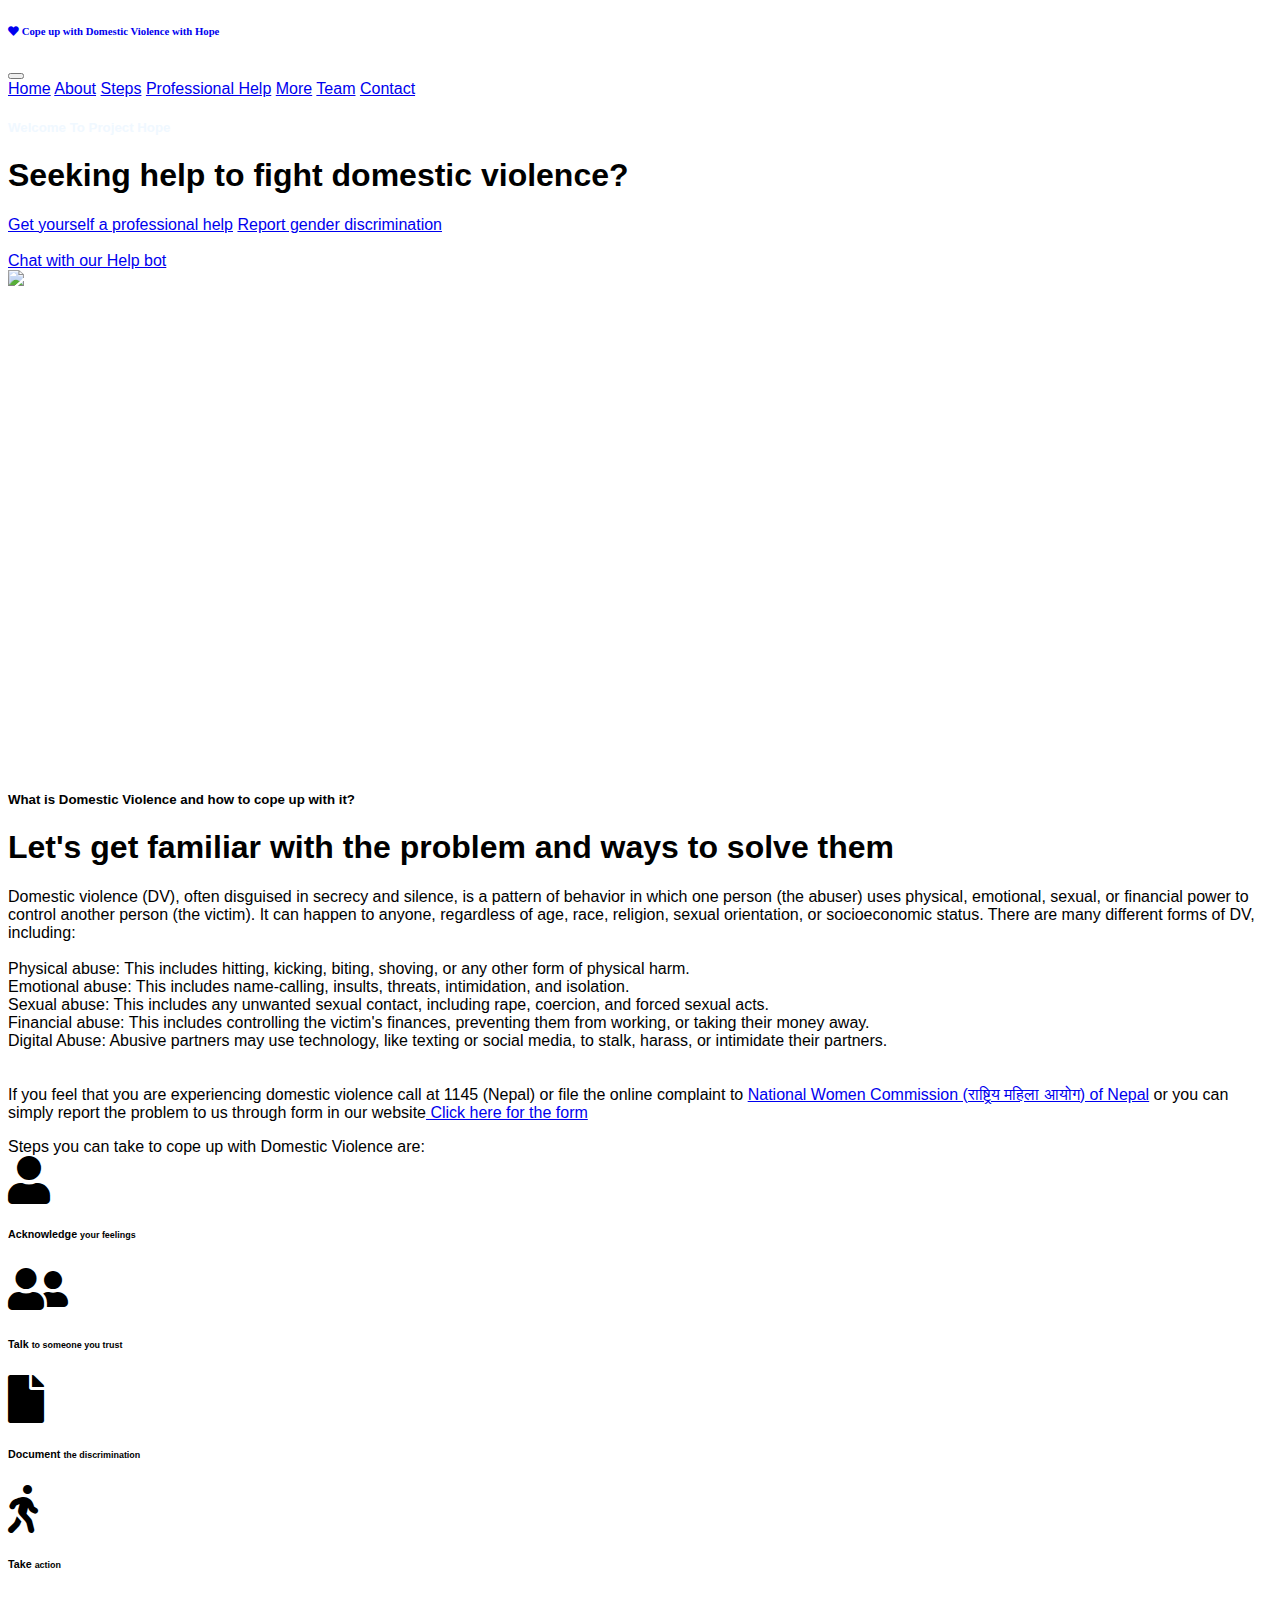
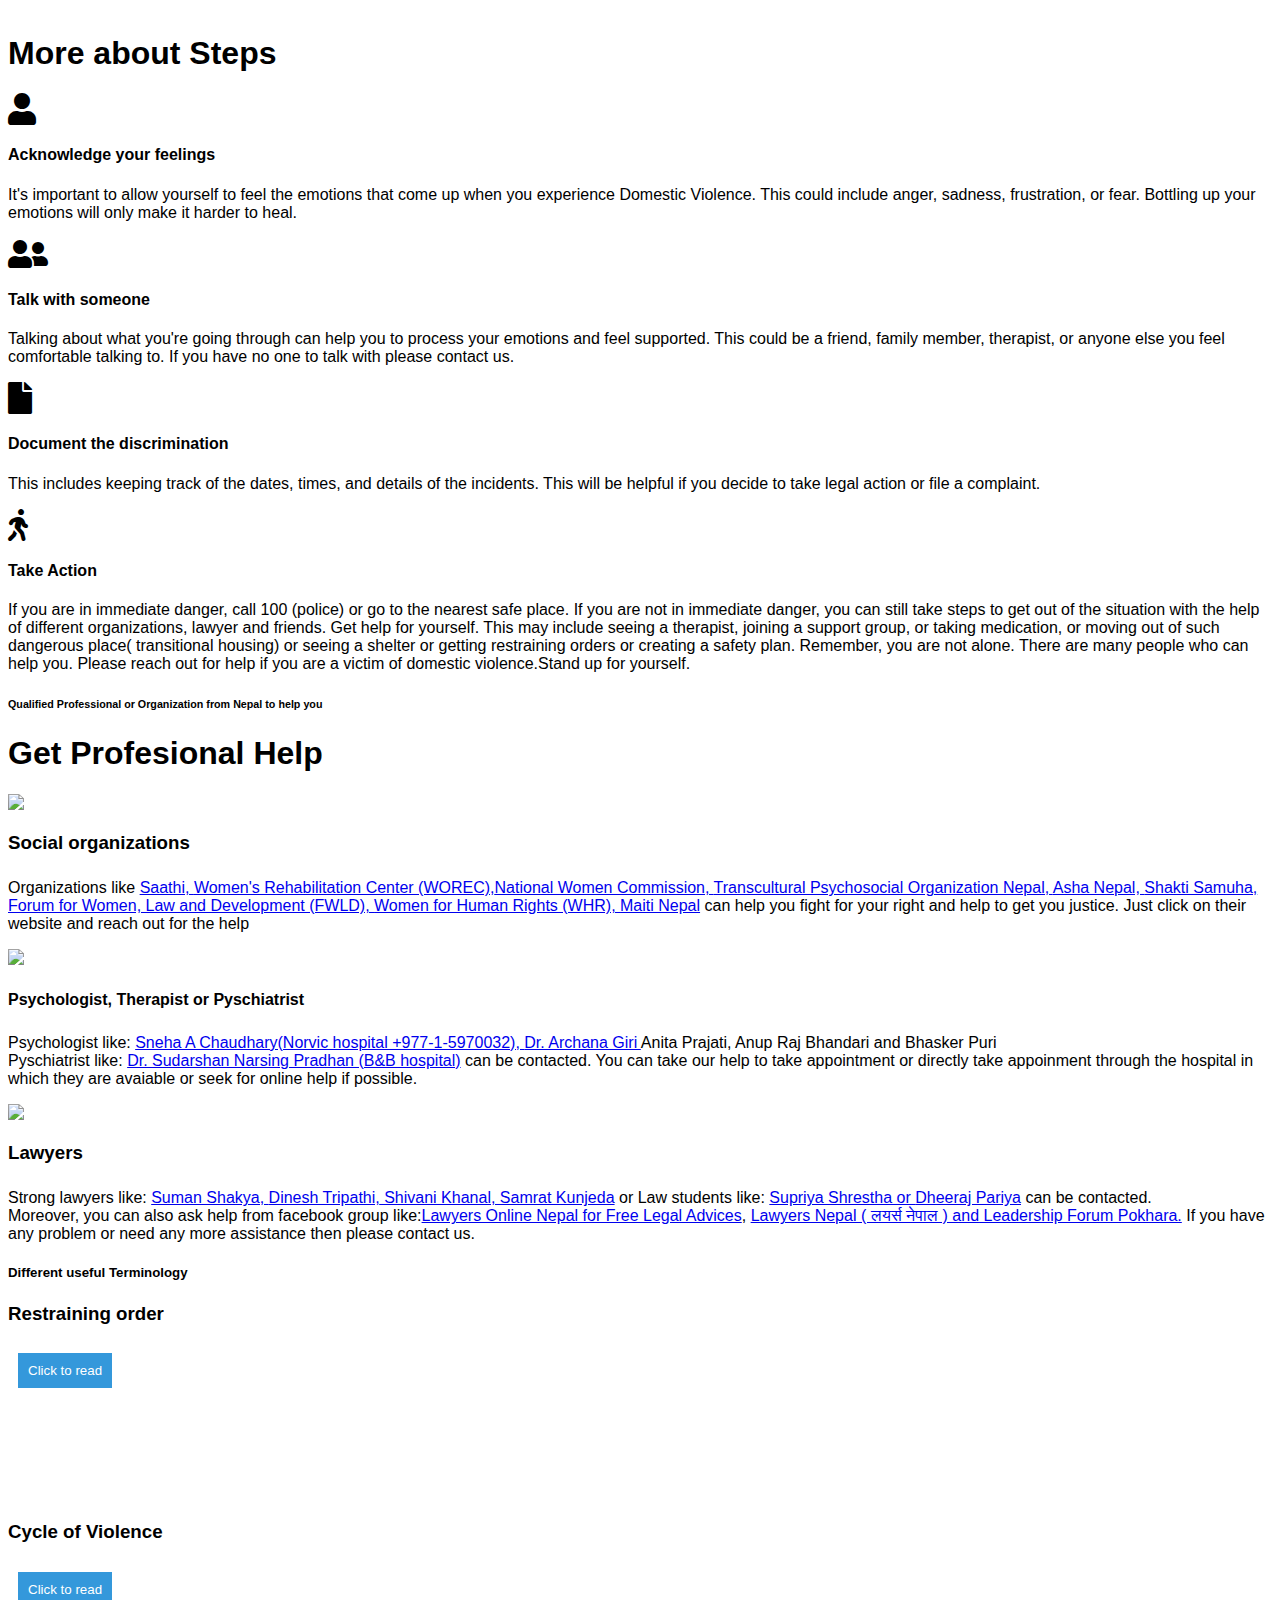
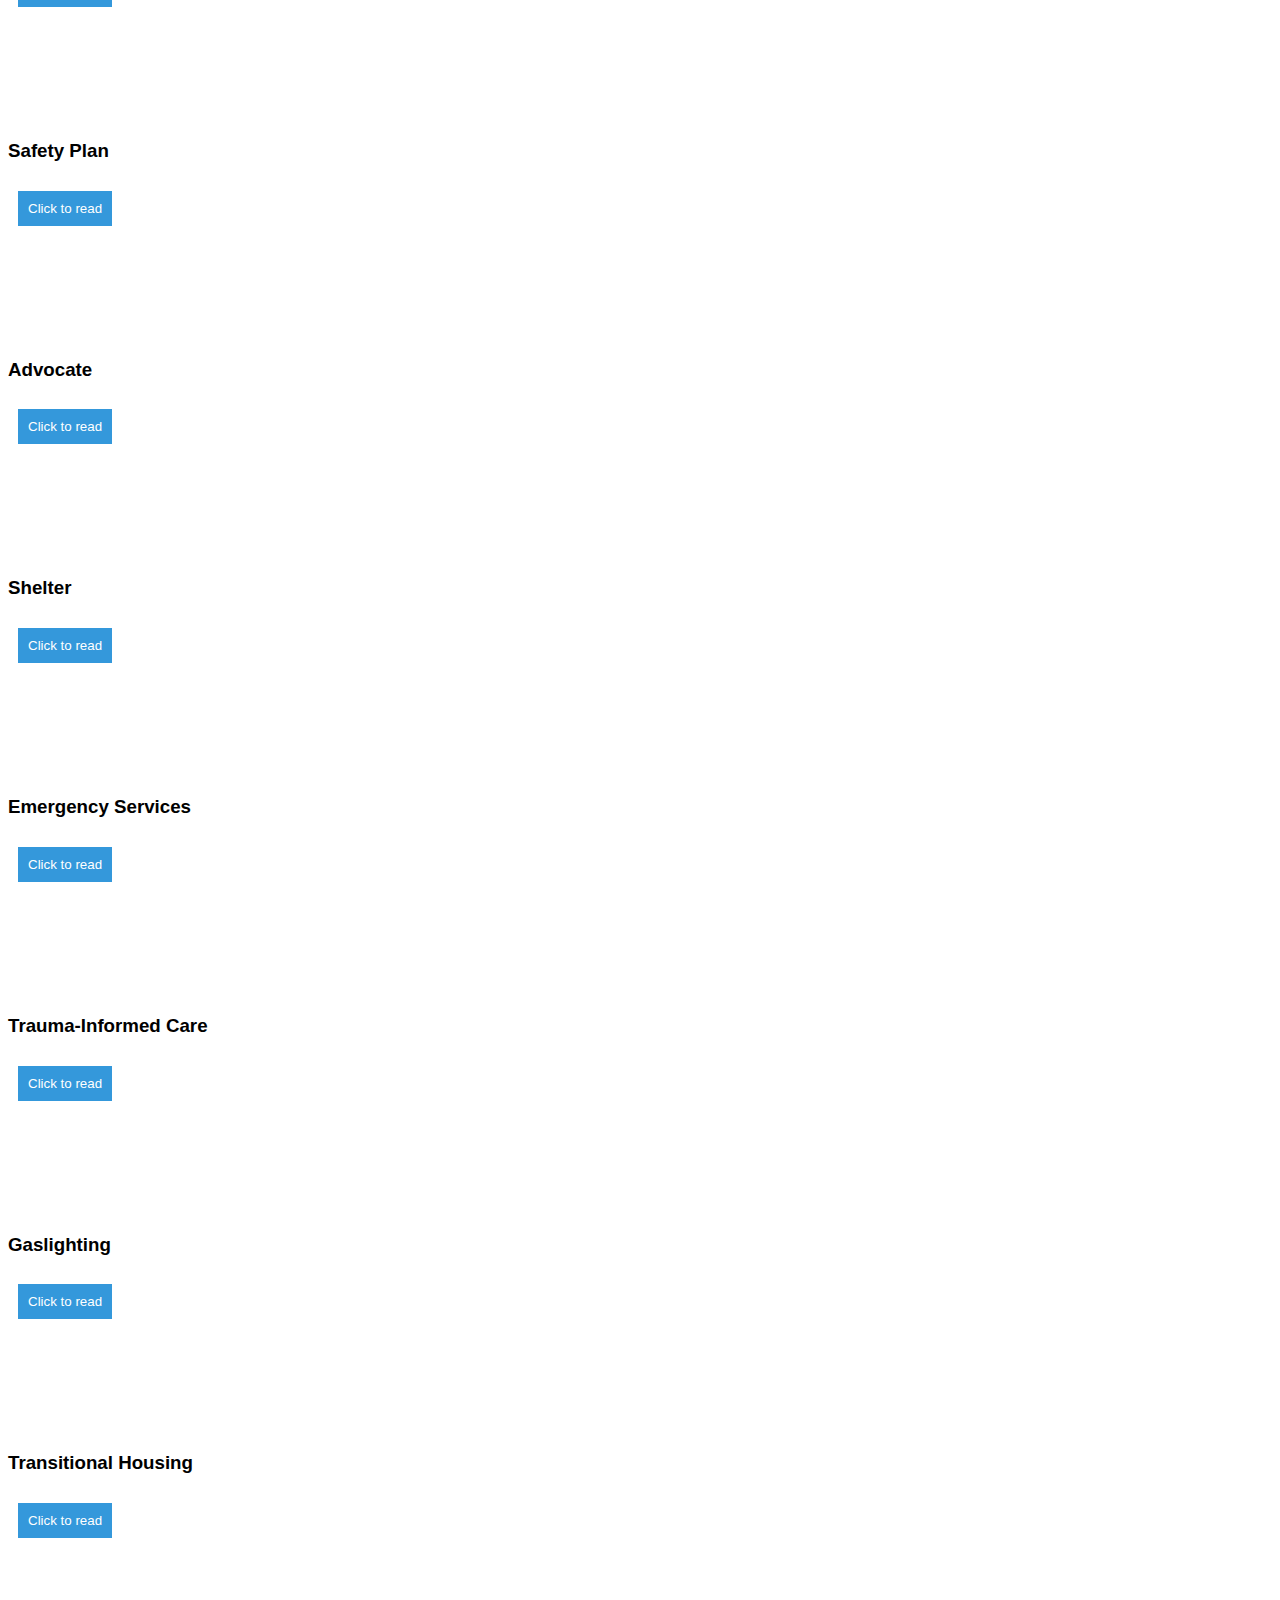
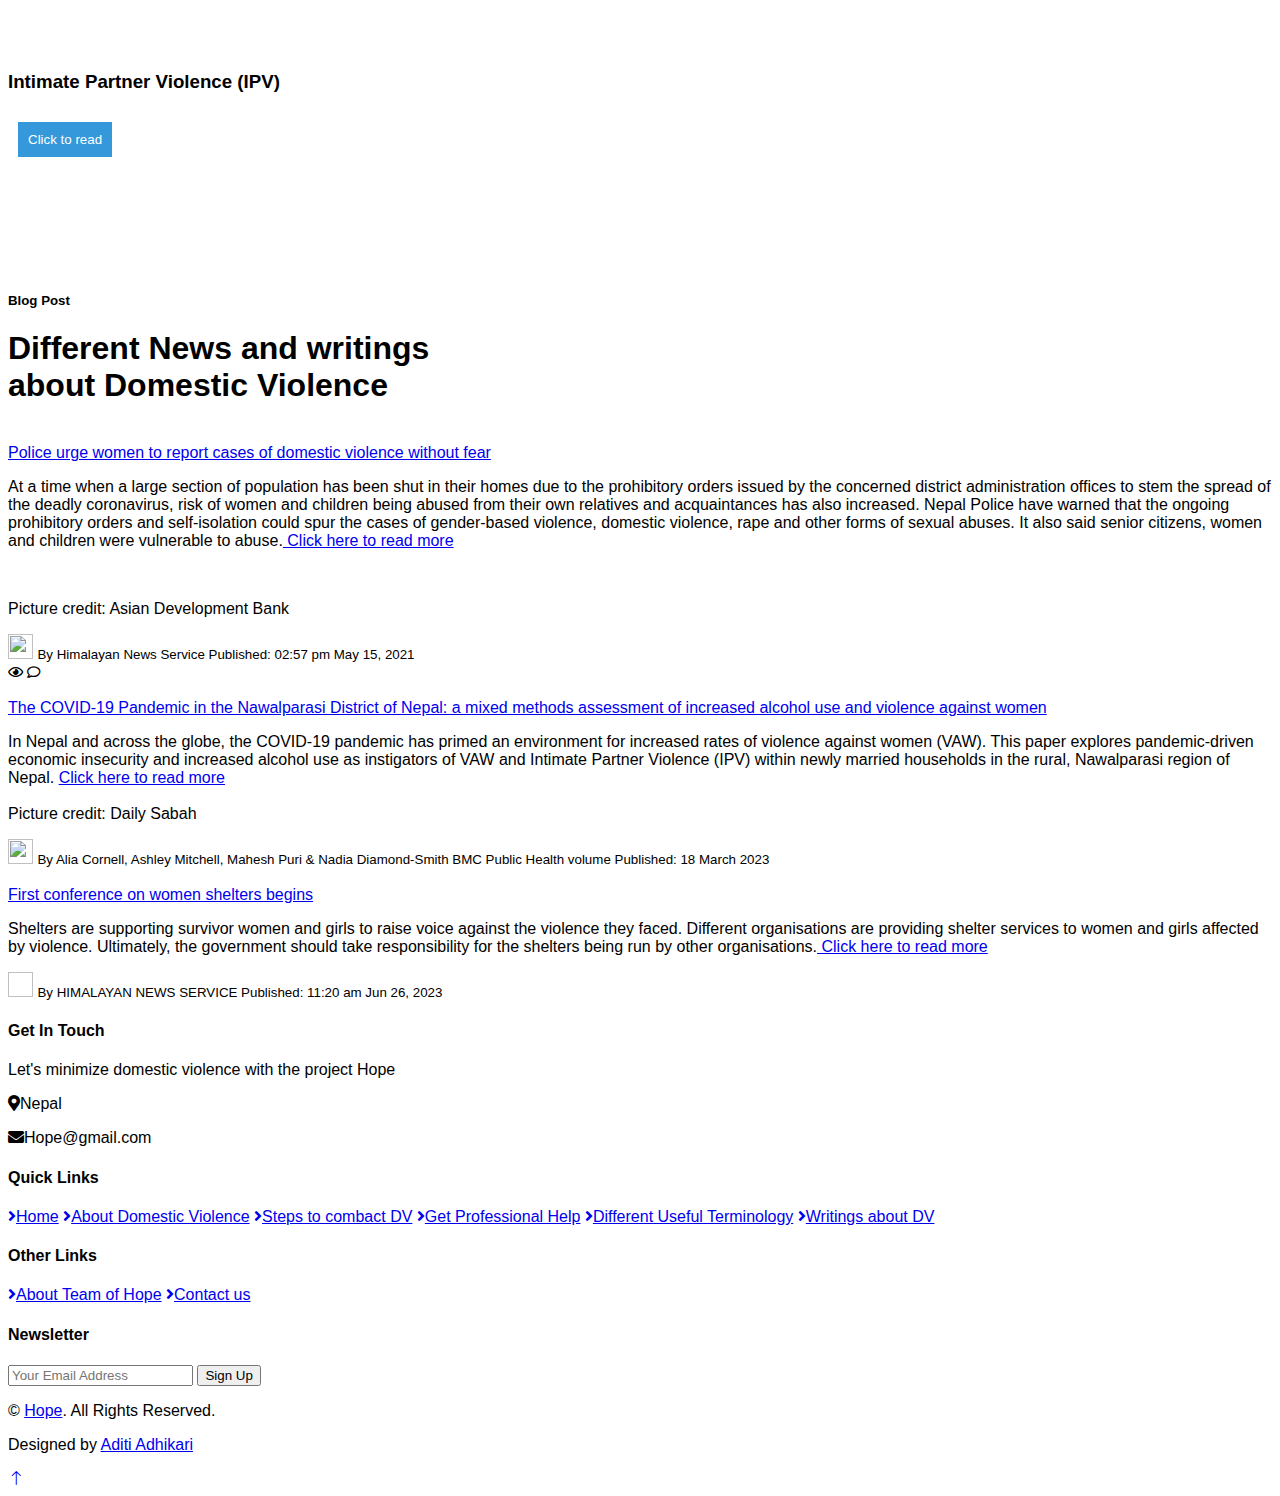
==== commit aee8be51: "updated" ====
--- a/index.html
+++ b/index.html
@@ -131,9 +131,9 @@
                     <h1 class="display-1 text-white mb-md-4">Seeking help to fight domestic violence?</h1>
                     <div class="pt-2">
                         <a href="#professional" class="btn btn-light rounded-pill py-md-3 px-md-5 mx-2">Get yourself a professional help</a>
-                        <a href="" class="btn btn-outline-light rounded-pill py-md-3 px-md-5 mx-2"></a>
-                        <br><br>
-                        <a href="https://forms.gle/QvnQqCpWoohM95bc9" class="btn btn-outline-light rounded-pill py-md-3 px-md-5 mx-2">Report gender discrimination  </a>
+                        
+                        
+                        <a href="https://forms.gle/QvnQqCpWoohM95bc9" class="btn btn-outline-light rounded-pill py-md-3 px-md-5 mx-2">Report gender discrimination  </a><br><br>
                         <a href="ai bot/ai.html" class="btn btn-outline-light rounded-pill py-md-3 px-md-5 mx-2"> Chat with our Help bot   </a>
                     </div>
                 </div>
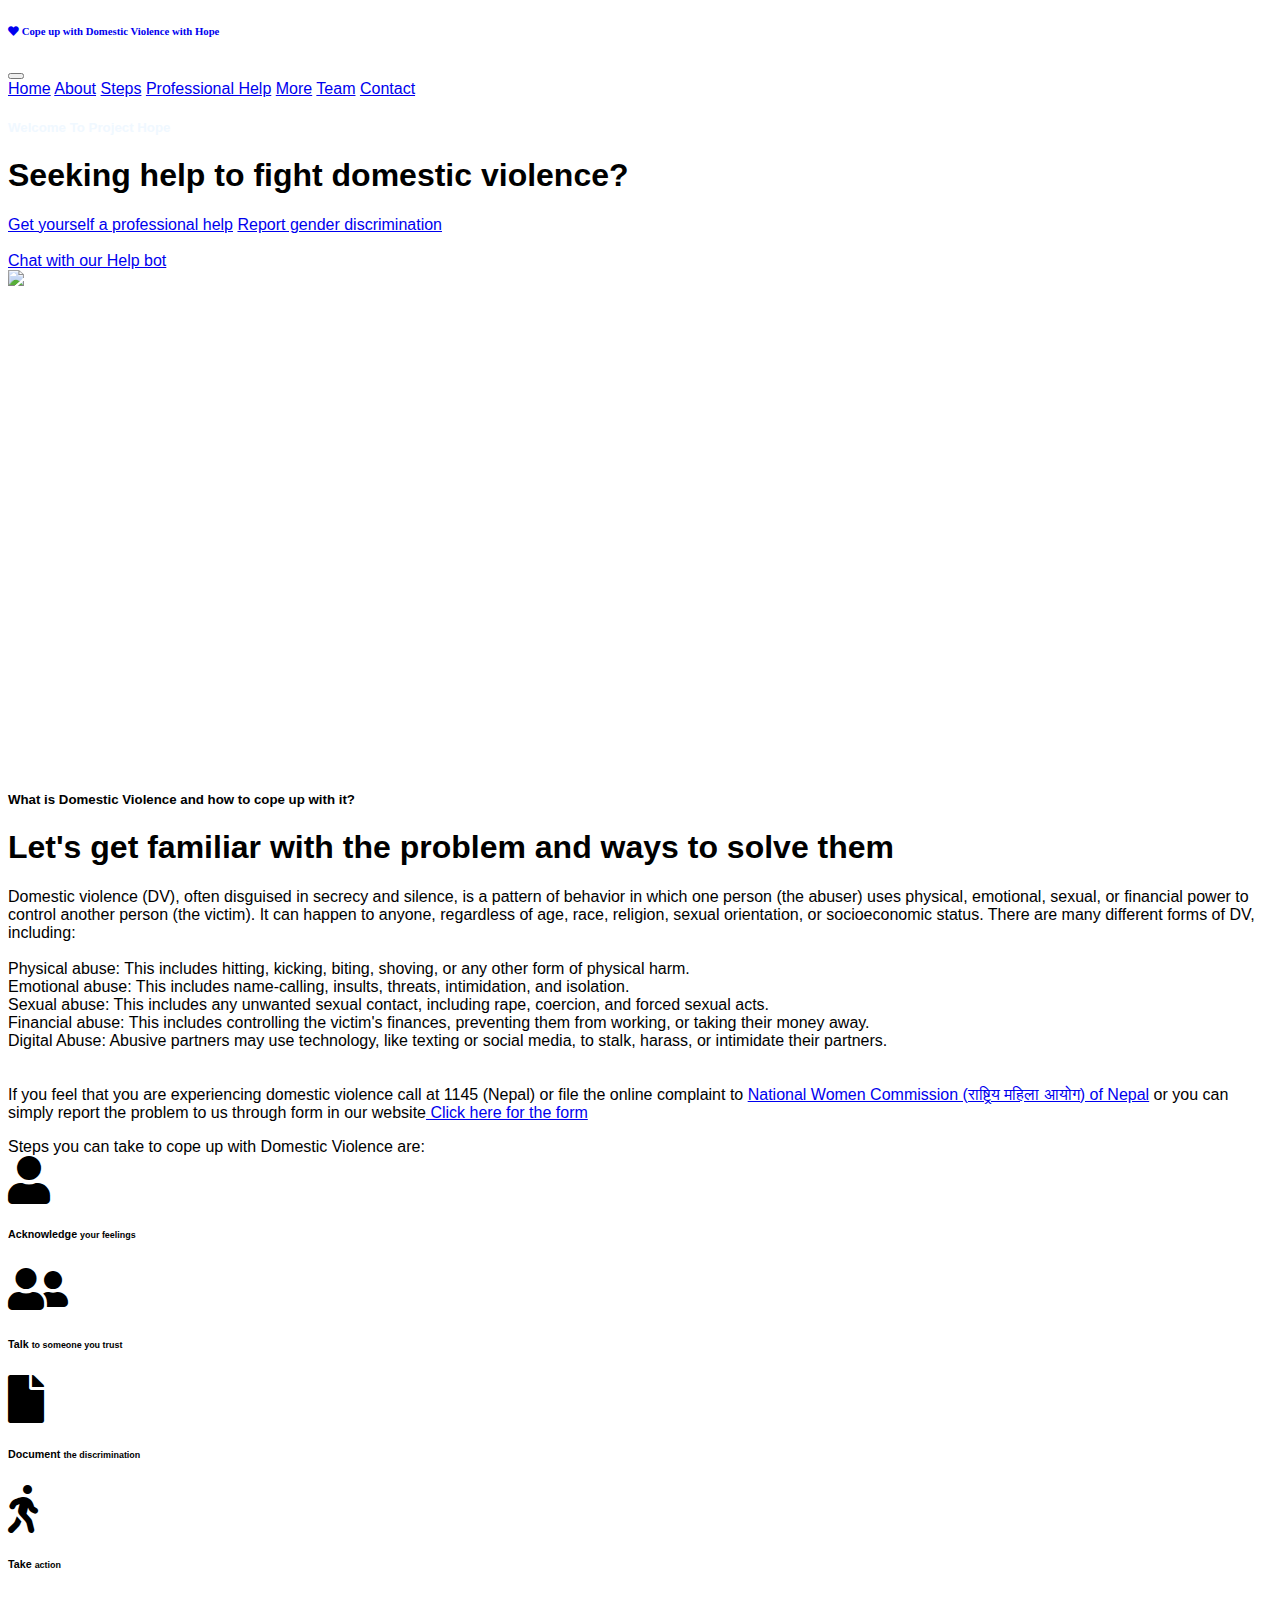
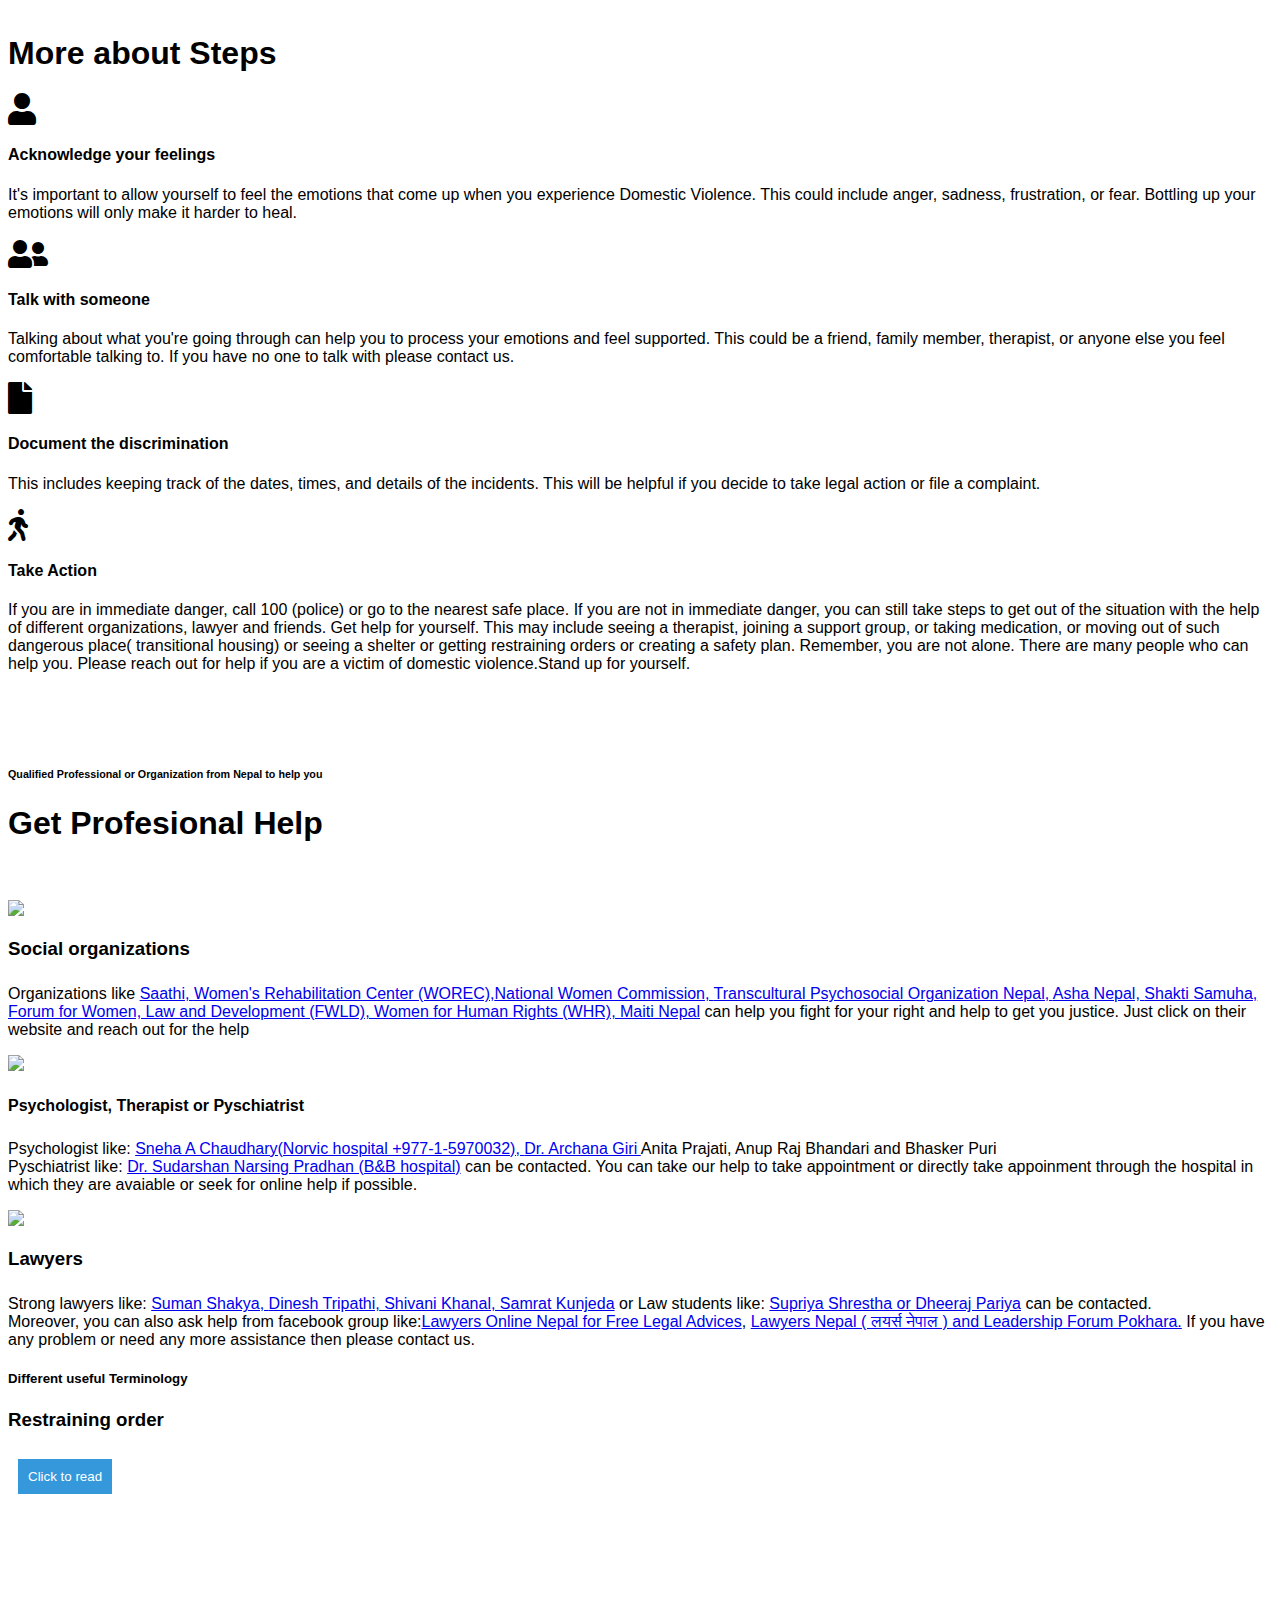
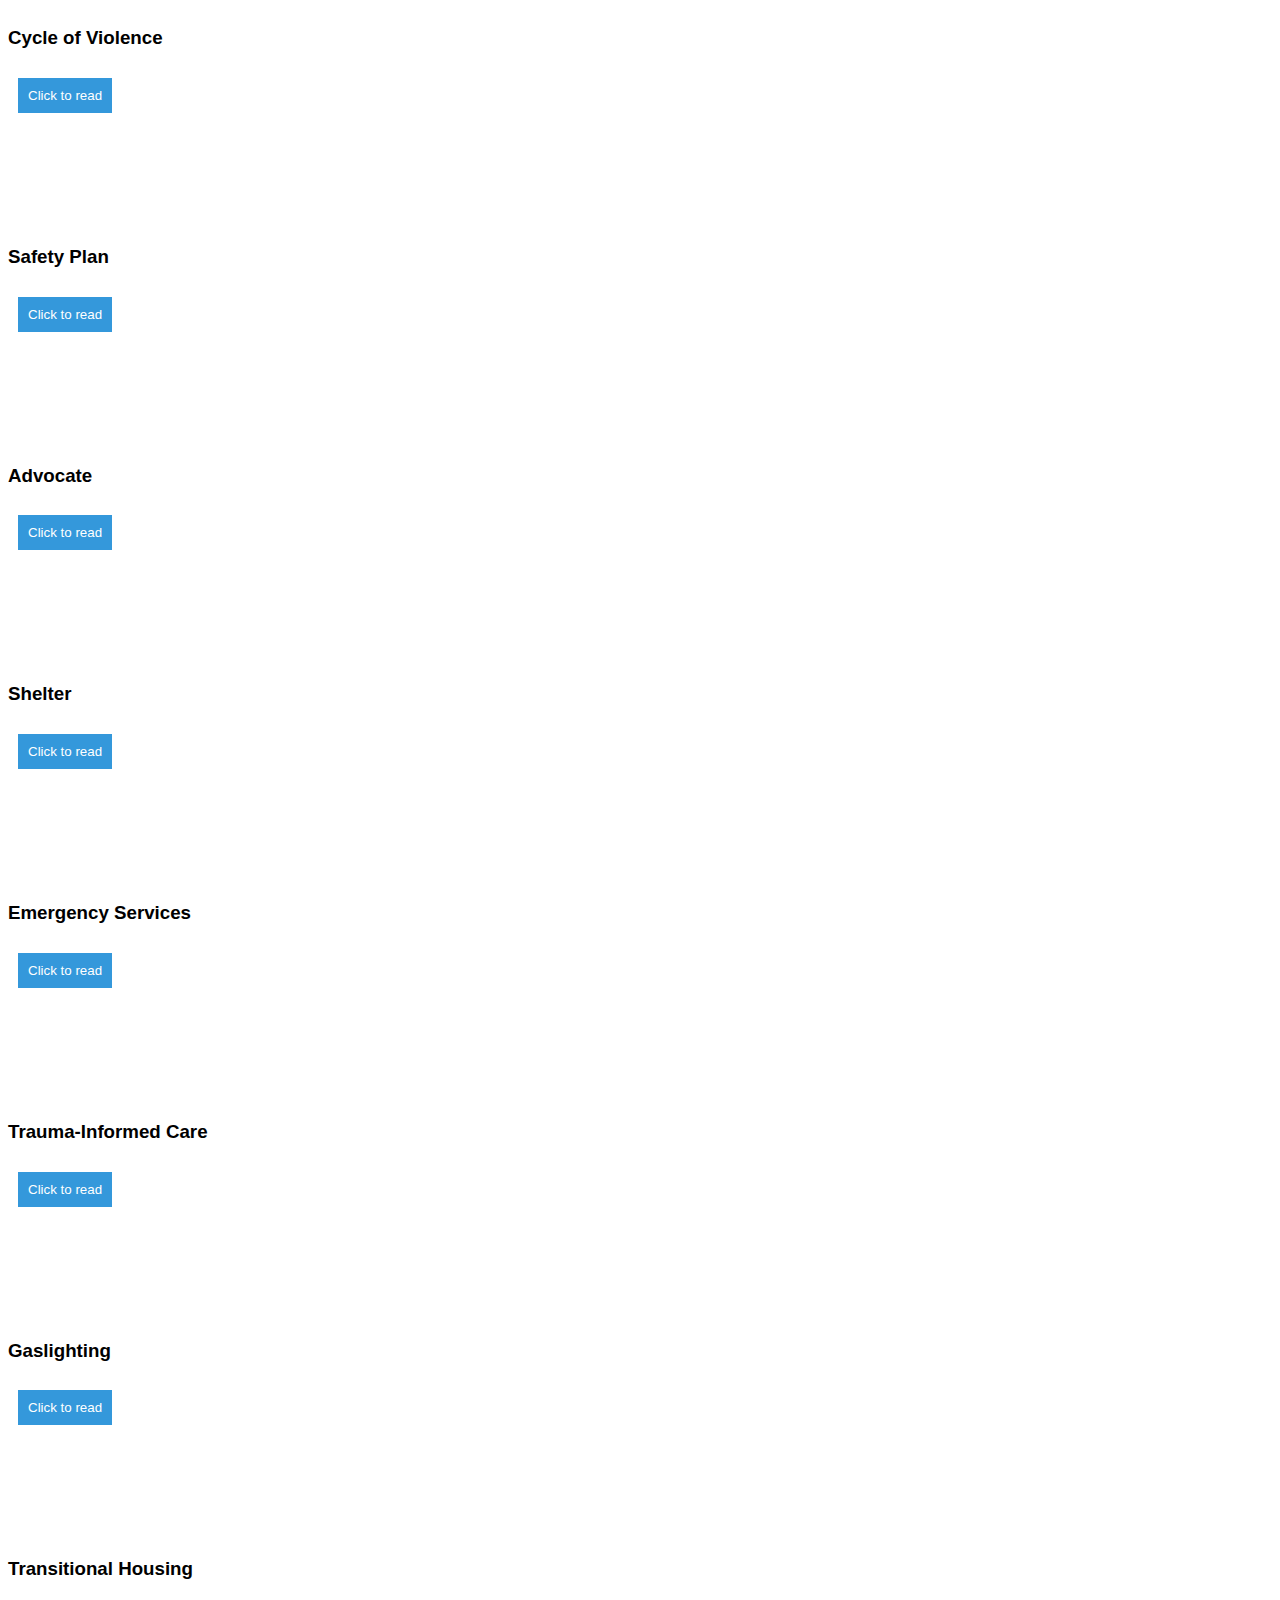
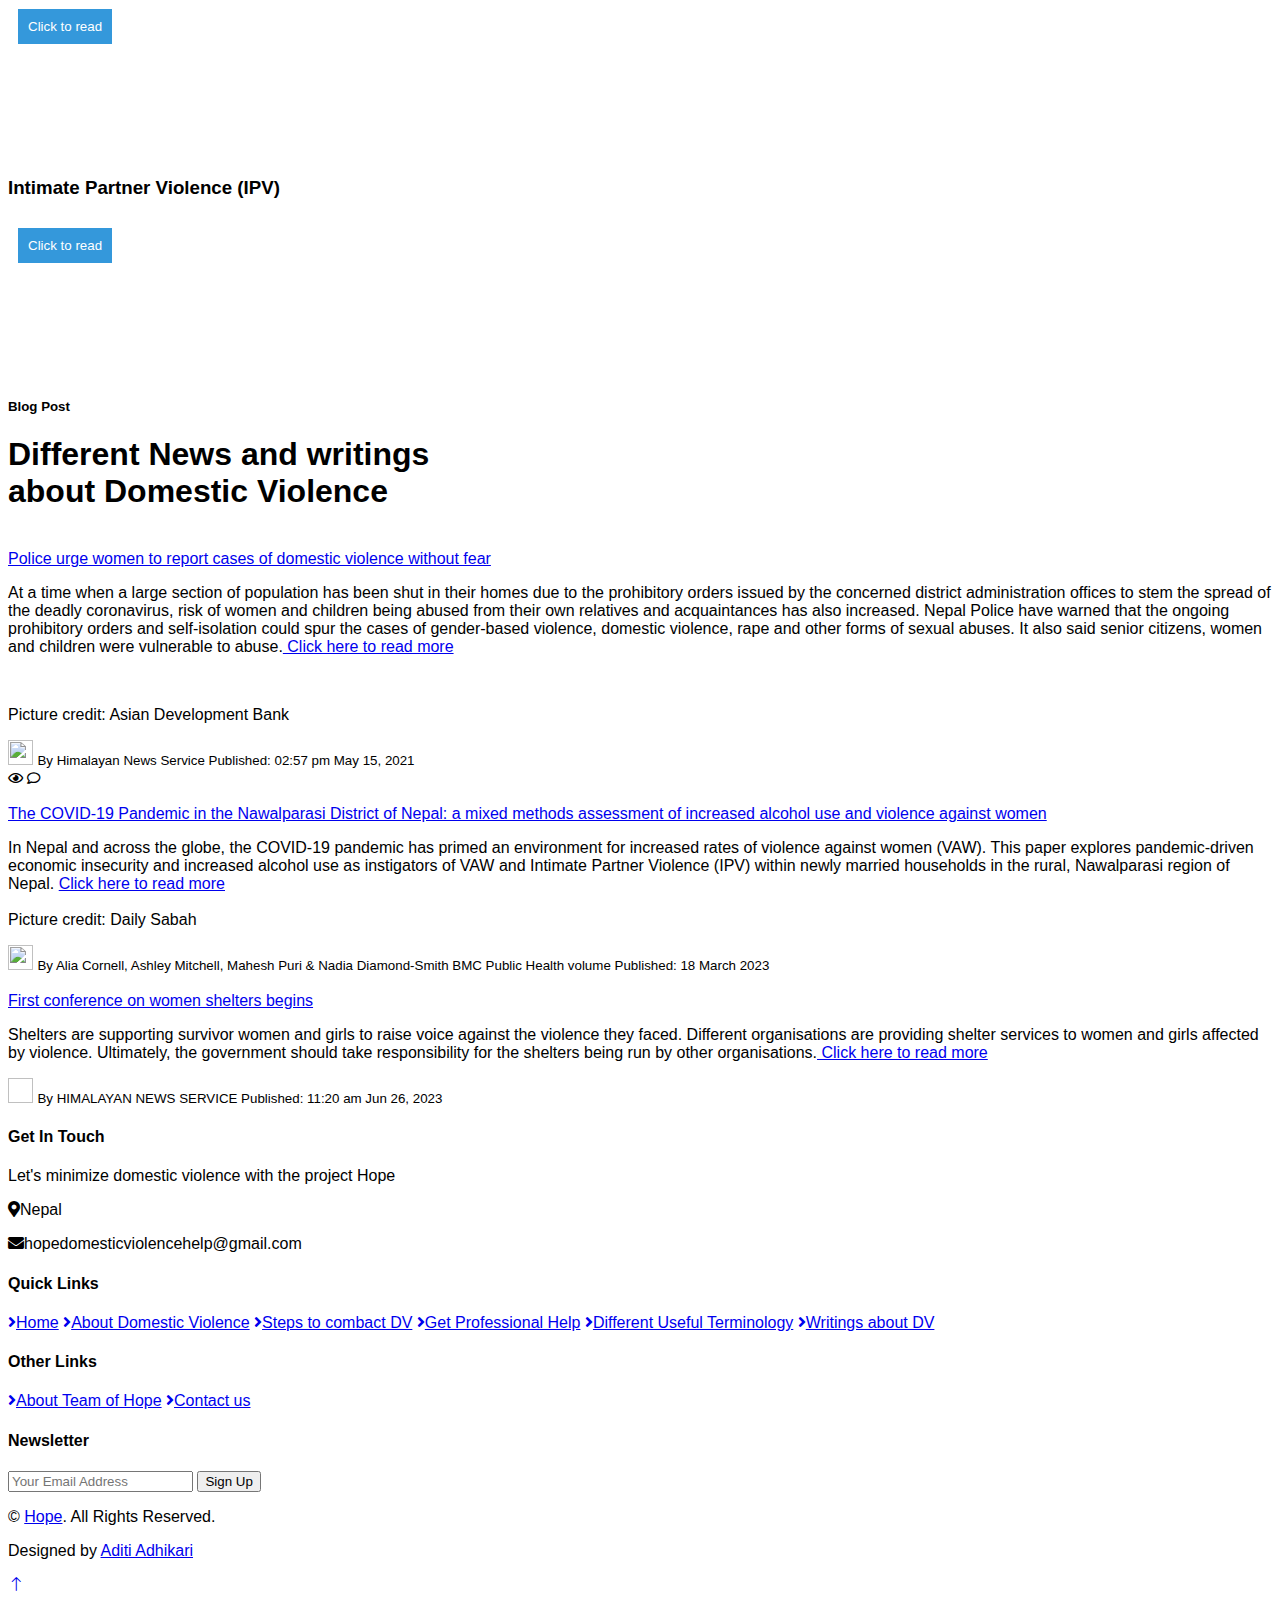
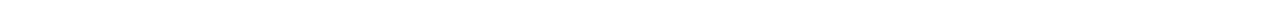
==== commit 5518e398: "email updated" ====
--- a/index.html
+++ b/index.html
@@ -273,12 +273,13 @@
     </div>
     <!-- Services End -->
     
-
+<br><br><br>
     <div class="container-fluid py-5" id="professional">
         <div class="container">
             <div class="text-center mx-auto mb-5" style="max-width: 800px;">
                 <h6 class="d-inline-block text-primary text-uppercase border-bottom border-7">Qualified Professional or Organization from Nepal to help you</h6>
                 <h1 class="display-4">Get Profesional Help</h1>
+                <br><br>
             </div>
             <div class="owl-carousel team-carousel position-relative">
                 <div class="team-item">
@@ -525,7 +526,7 @@
                     <h4 class="d-inline-block text-primary text-uppercase border-bottom border-5 border-secondary mb-4">Get In Touch</h4>
                     <p class="mb-4">Let's minimize domestic violence with the project Hope</p>
                     <p class="mb-2"><i class="fa fa-map-marker-alt text-primary me-3"></i>Nepal</p>
-                    <p class="mb-2"><i class="fa fa-envelope text-primary me-3"></i>Hope@gmail.com</p>
+                    <p class="mb-2"><i class="fa fa-envelope text-primary me-3"></i>hopedomesticviolencehelp@gmail.com</p>
                     
                 </div>
                 <div class="col-lg-3 col-md-6">
